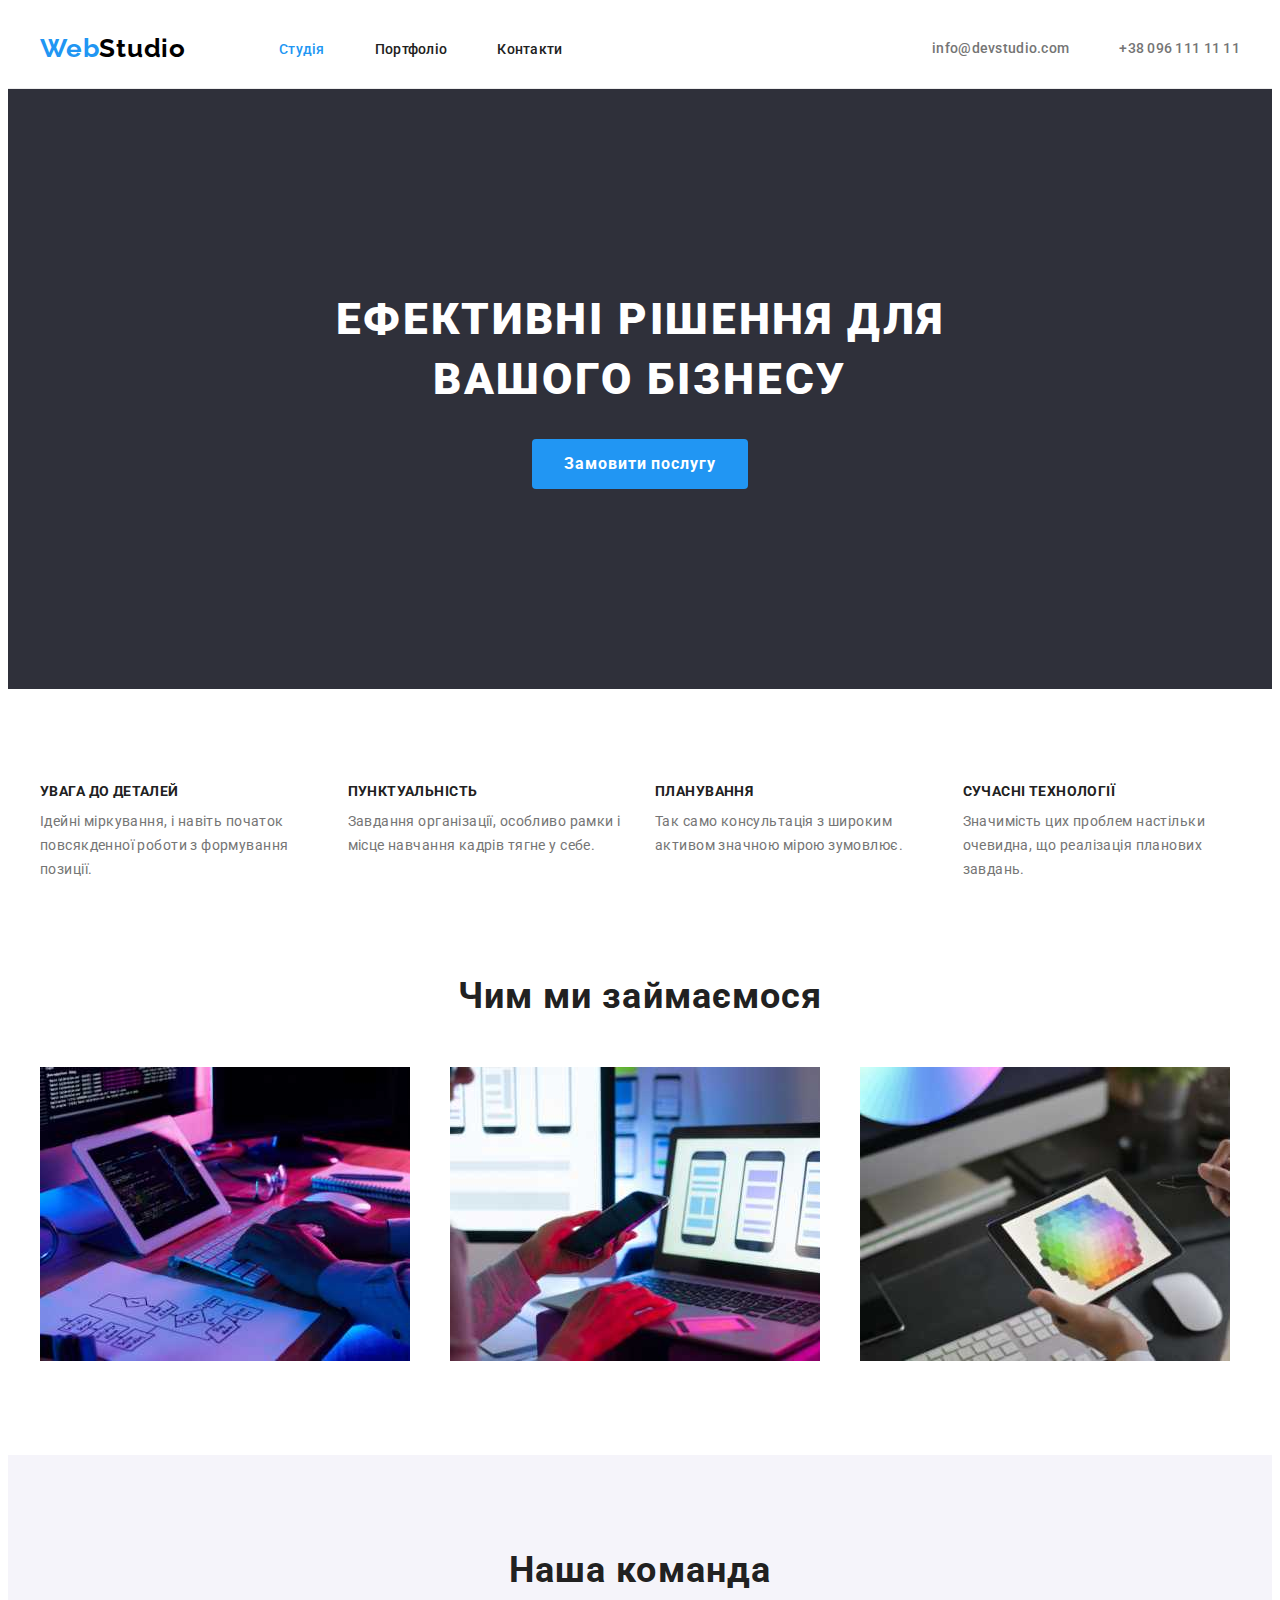
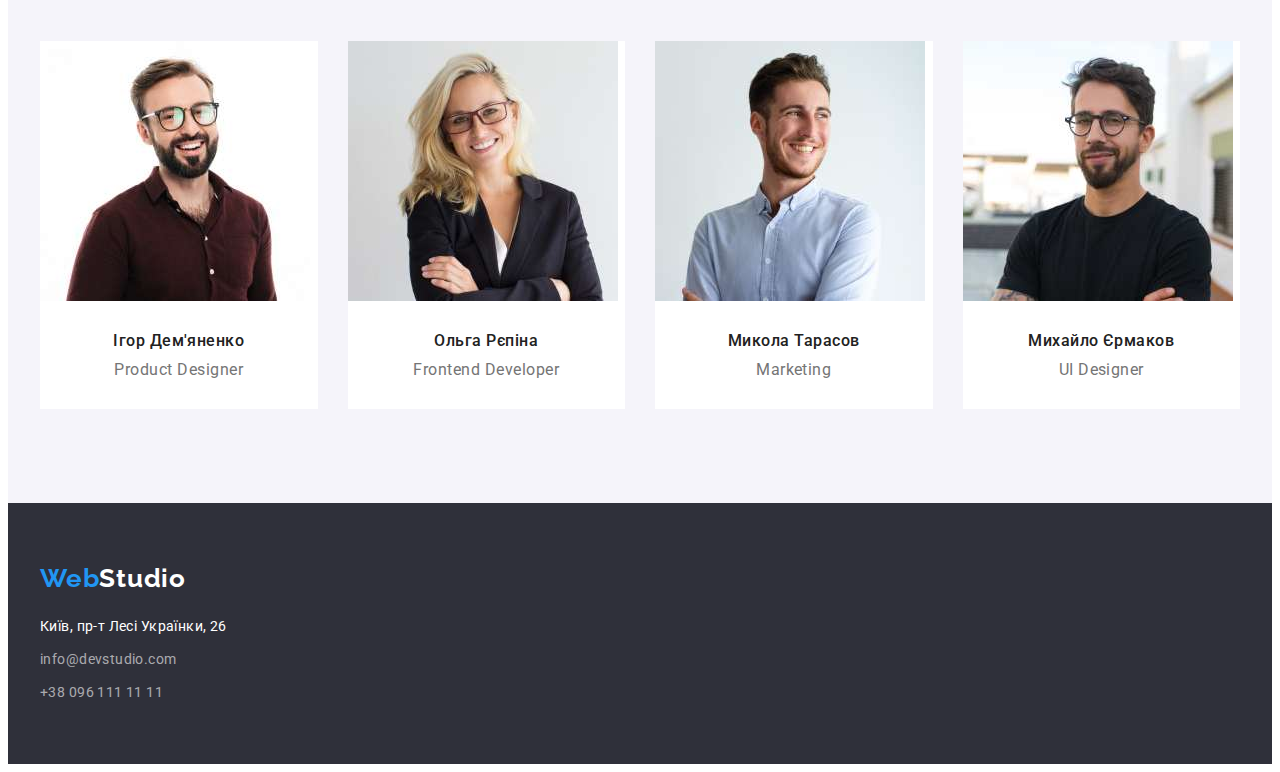
==== index.html @ e2d37252 "First preparations" ====
<!DOCTYPE html>
<html lang="uk">
  <head>
    <meta charset="UTF-8" />
    <meta http-equiv="X-UA-Compatible" content="IE=edge" />
    <meta name="viewport" content="width=device-width, initial-scale=1.0" />
    <title>Студія</title>
    <link rel="preconnect" href="https://fonts.googleapis.com" />
    <link rel="preconnect" href="https://fonts.gstatic.com" crossorigin />
    <link
      href="https://fonts.googleapis.com/css2?family=Raleway:wght@700&family=Roboto:wght@400;500;700;900&display=swap"
      rel="stylesheet"
    />
    <link
      rel="stylesheet"
      href="https://cdnjs.cloudflare.com/ajax/libs/modern-normalize/1.1.0/modern-normalize.min.css"
      integrity="sha512-wpPYUAdjBVSE4KJnH1VR1HeZfpl1ub8YT/NKx4PuQ5NmX2tKuGu6U/JRp5y+Y8XG2tV+wKQpNHVUX03MfMFn9Q=="
      crossorigin="anonymous"
      referrerpolicy="no-referrer"
    />
    <link rel="stylesheet" href="./css/styles.css" />
  </head>
  <body>
    <!--Шапка сторінки-->
    <header>
      <div class="header-container container">
        <nav class="nav-section">
          <a class="logo" href="./index.html"
            ><span class="logo-blue">Web</span
            ><span class="logo-black">Studio</span></a
          >
          <ul class="nav-list list">
            <li>
              <a class="nav-item link current" href="./index.html">Студія</a>
            </li>
            <li>
              <a class="nav-item link" href="./portfolio.html">Портфоліо</a>
            </li>
            <li><a class="nav-item link" href="">Контакти</a></li>
          </ul>
        </nav>
        <ul class="contact-list list">
          <li>
            <a class="contact-link link" href="mailto:info@devstudio.com"
              >info@devstudio.com</a
            >
          </li>
          <li>
            <a class="contact-link link" href="tel:+380961111111"
              >+38 096 111 11 11</a
            >
          </li>
        </ul>
      </div>
    </header>
    <!--Основний контент-->
    <main>
      <section class="hero">
        <div class="container">
          <h1 class="hero-title">Ефективні рішення для вашого бізнесу</h1>
          <button class="hero-btn btn" type="button">Замовити послугу</button>
        </div>
      </section>
      <section class="section">
        <div class="container">
          <h2 class="visually-hidden">Наші переваги</h2>
          <ul class="benefits-list list">
            <li class="benefits-item">
              <h3 class="benefits-header">Увага до деталей</h3>
              <p class="benefits-text">
                Ідейні міркування, і навіть початок повсякденної роботи з
                формування позиції.
              </p>
            </li>
            <li class="benefits-item">
              <h3 class="benefits-header">Пунктуальність</h3>
              <p class="benefits-text">
                Завдання організації, особливо рамки і місце навчання кадрів
                тягне у себе.
              </p>
            </li>
            <li class="benefits-item">
              <h3 class="benefits-header">Планування</h3>
              <p class="benefits-text">
                Так само консультація з широким активом значною мірою зумовлює.
              </p>
            </li>
            <li class="benefits-item">
              <h3 class="benefits-header">Сучасні технології</h3>
              <p class="benefits-text">
                Значимість цих проблем настільки очевидна, що реалізація
                планових завдань.
              </p>
            </li>
          </ul>
        </div>
      </section>
      <section class="what-section">
        <div class="container">
          <h2 class="what-header">Чим ми займаємося</h2>
          <ul class="what-list list">
            <li class="what-card">
              <img
                src="./images/box1.jpg"
                alt="друк на клавіатурі"
                width="370"
              />
            </li>
            <li class="what-card">
              <img
                src="./images/box2.jpg"
                alt="рука із смартфоном"
                width="370"
              />
            </li>
            <li class="what-card">
              <img
                src="./images/box3.jpg"
                alt="графічний планшет з кольоровою гамою"
                width="370"
              />
            </li>
          </ul>
        </div>
      </section>
      <section class="section section-team">
        <div class="container">
          <h2 class="team-header">Наша команда</h2>
          <ul class="team-list list">
            <li class="team-card">
              <img
                src="./images/productdesigner.jpg"
                alt="Ігор Дем'яненко продуктовий дизайнер"
                width="270"
              />
              <div class="team-wrapper">
                <h3 class="name-header">Ігор Дем'яненко</h3>
                <p class="team-position">Product Designer</p>
              </div>
            </li>
            <li class="team-card">
              <img
                src="./images/frontenddev.jpg"
                alt="Ольга Рєпіна фронтенд розробник"
                width="270"
              />
              <div class="team-wrapper">
                <h3 class="name-header">Ольга Рєпіна</h3>
                <p class="team-position">Frontend Developer</p>
              </div>
            </li>
            <li class="team-card">
              <img
                src="./images/marketing.jpg"
                alt="Микола Тарасов маркетолог"
                width="270"
              />
              <div class="team-wrapper">
                <h3 class="name-header">Микола Тарасов</h3>
                <p class="team-position">Marketing</p>
              </div>
            </li>
            <li class="team-card">
              <img
                src="./images/uidesigner.jpg"
                alt="Михайло Єрмаков дизайнер інтерфейсу"
                width="270"
              />
              <div class="team-wrapper">
                <h3 class="name-header">Михайло Єрмаков</h3>
                <p class="team-position">UI Designer</p>
              </div>
            </li>
          </ul>
        </div>
      </section>
    </main>
    <!--Підвал сторінки-->
    <footer>
      <div class="container">
        <a class="logo" href="./index.html"
          ><span class="logo-blue">Web</span
          ><span class="logo-white">Studio</span></a
        >
        <address>
          <ul class="list">
            <li class="contact-item">
              <a
                class="address-item link"
                href="https://goo.gl/maps/xYVmCQSycFGv2e8E6"
                target="_blank"
                rel="noopener noreferrer"
                >Київ, пр-т Лесі Українки, 26</a
              >
            </li>
            <li class="contact-item">
              <a class="low-contact link" href="mailto:info@devstudio.com"
                >info@devstudio.com</a
              >
            </li>
            <li class="contact-item">
              <a class="low-contact link" href="tel:+380961111111"
                >+38 096 111 11 11</a
              >
            </li>
          </ul>
        </address>
      </div>
    </footer>
  </body>
</html>
---- css/styles.css ----
:root {
  --primary-font: "Roboto", sans-serif;
  --secondary-font: "Raleway", sans-serif;
  --accent-color: #2196f3;
  --prevailing-color: #757575;
  --header-color: #212121;
  --secondary-color: #ffffff;
  --background-color: #2f303a;
  --team-background-color: #f5f4fa;
  --main-background-color: #ffffff;
}

/* GLOBAL RESET STYLES */
h1,h2,h3,h4,h5,h6,p,ul {
  margin: 0;
  padding: 0;
}

img {
  display: block;
  max-width: 100%;
  max-height: auto;
}

/* GENERAL STYLES */
body {
  font-family: var(--primary-font);
  color: var(--prevailing-color);
  background-color: var(--main-background-color);
}

.container {
  width: 1200px;
  margin: 0 auto;
  padding: 0 15px;
  /* outline: 2px solid red; */
}

.list {
  list-style-type: none;
}

.link {
  text-decoration: none;
}

.link:hover,
.link:focus {
  color: var(--accent-color);
}

.section {
padding: 94px 0 94px 0;
}

.btn {
  font-family: inherit;
  cursor: pointer;
}

/* HEADER SECTION */
header {
  border-bottom-width: 1px;
  border-bottom-style: solid;
  border-bottom-color: #ececec;
}

.header-container {
  display: flex;
    align-items: center;
}

.nav-section {
display: flex;
align-items: center;
}

.logo {
  font-family: var(--secondary-font);
  text-decoration: none;
  font-weight: 700;
  font-size: 26px;
  line-height: calc(31 / 26);
  letter-spacing: 0.03em;
}

.logo-blue {
  color: #2196f3;
}

.logo-black {
  color: #000000;
}

.nav-list {
  display: flex;
  align-items: center;
  margin-left: 93px;
 gap: 50px;
}

.nav-item {
  font-weight: 500;
  font-size: 14px;
  line-height: calc(16 / 14);
  letter-spacing: 0.02em;
  color: var(--header-color);
  padding: 32px 0;
}

.current {
    color:#2196f3;
}

.contact-list {
  display: flex;
    margin-left: auto;
    gap: 50px;
}

.contact-link {
  display: block;
  font-weight: 500;
  font-size: 14px;
  line-height: calc(16 / 14);
  letter-spacing: 0.02em;
  color: var(--prevailing-color);
  list-style-type: none;
  padding-top: 32px;
    padding-bottom: 32px;
}

/* HERO SECTION */
.hero {
  text-align: center;
  background: var(--background-color);
  padding-top: 200px;
  padding-bottom: 200px;
}

.hero-title {
  font-weight: 900;
  font-size: 44px;
  line-height: calc(60 / 44);
  text-align: center;
  letter-spacing: 0.06em;
  text-transform: uppercase;
  color: var(--secondary-color);
  width: 696px;
  margin-bottom: 30px;
  margin-left: auto;
  margin-right: auto;
}

.hero-btn {
  font-weight: 700;
  font-size: 16px;
  line-height: calc(30 / 16);
  align-items: center;
  text-align: center;
  letter-spacing: 0.06em;
  color: var(--secondary-color);
  background-color: #2196f3;
  border-radius: 4px;
  border: none;
  margin: auto;
  padding: 10px 32px;

}

.hero-btn:hover,
.hero-btn:focus {
  background-color: #188CE8;
}

/* BENEFITS SECTION */
.visually-hidden {
  position: absolute;
  width: 1px;
  height: 1px;
  margin: -1px;
  border: 0;
  padding: 0;
  white-space: nowrap;
  clip-path: inset(100%);
  clip: rect(0 0 0 0);
  overflow: hidden;
}

.benefits-list {
  display: flex;
  gap: 30px;
}

.benefits-item {
flex-basis: calc((100% - 30px) / 4);
}

.benefits-header {
  font-weight: 700;
  font-size: 14px;
  line-height: calc(16 / 14);
  letter-spacing: 0.03em;
  text-transform: uppercase;
  color: var(--header-color);
  margin-bottom: 10px;
}

.benefits-text {
  font-size: 14px;
  line-height: calc(24 / 14);
  letter-spacing: 0.03em;
  color: var(--prevailing-color);
}

/* WHAT SECTION */
.what-section {
  padding-bottom: 94px;
}

.what-header {
  font-weight: 700;
  font-size: 36px;
  line-height: calc(42 / 36);
  text-align: center;
  letter-spacing: 0.03em;
  color: var(--header-color);
  margin-bottom: 50px;
}

.what-list {
  display: flex;
  gap: 30px;
}

.what-card {
  flex-basis: calc((100% - 30px *2) / 3);
}

/* TEAM SECTION */
.section-team {
  background: var(--team-background-color);
}

.team-header {
  font-weight: 700;
  font-size: 36px;
  line-height: calc(42 / 36);
  text-align: center;
  letter-spacing: 0.03em;
  color: var(--header-color);
  margin-bottom: 50px;
}

.team-list {
  display: flex;
  gap: 30px;
}

.team-card {
  background-color:var(--main-background-color);
  flex-basis: calc((100% - 30px *3) / 4);
}

.team-wrapper {
  padding: 30px 0 30px 0;
  text-align: center;
}

.name-header {
  font-weight: 500;
  font-size: 16px;
  line-height: calc(19 / 16);
  letter-spacing: 0.03em;
  color: var(--header-color);
  margin-bottom: 10px;
}

.team-position {
  font-size: 16px;
  line-height: calc(19 / 16);
  letter-spacing: 0.03em;
  color: var(--prevailing-color);
}

/* FOOTER SECTION */
footer {
  padding: 60px 0 60px 0;
  background: var(--background-color);
}

.logo-white {
  color: #ffffff;
}

address {
  margin-top: 20px;
}

.contact-item:not(:last-child) {
  margin-bottom: 9px;
}

.address-item {
  font-style: normal;
  font-weight: 400;
  font-size: 14px;
  line-height: calc(24 / 14);
  letter-spacing: 0.03em;
  color: var(--secondary-color);
}

.low-contact {
  font-style: normal;
  font-weight: 400;
  font-size: 14px;
  line-height: calc(24 / 14);
  letter-spacing: 0.03em;
  color: rgba(255, 255, 255, 0.6);
}

/* PORTFOLIO PAGE */

/* BUTTONS*/

.button-list {
  display: flex;
  gap:8px;
  justify-content: center;
 margin-bottom: 50px;
}

.item-btn {
  font-weight: 500;
  font-size: 16px;
  line-height: calc(26 / 16);
  text-align: center;
  letter-spacing: 0.03em;
  color: var(--header-color);
  background-color: #F5F4FA;
    border-radius: 4px;
    border: none;
    padding: 6px 22px;
}

.item-btn:hover,
.item-btn:focus {
  color:var(--secondary-color);
  background-color: var(--accent-color);
}

/* PORTFOLIO LIST */

.portfolio-list {
  display: flex;
  gap: 30px;
  flex-wrap: wrap;
}

.portfolio-list > .card-item {
  flex-basis:calc((100% - 30px *2) / 3);
}

.portfolio-wrapper {
  padding: 20px 24px;
  border: 1px solid #EEEEEE;
  border-top: none;
}

.portfolio-header {
  font-weight: 700;
  font-size: 18px;
  line-height: calc(36 / 18);
  letter-spacing: 0.06em;
  color: var(--header-color);
}

.portfolio-item {
  font-size: 16px;
  line-height: calc(30 / 16);
  letter-spacing: 0.03em;
  color: var(--prevailing-color);
  margin-top: 4px;
}
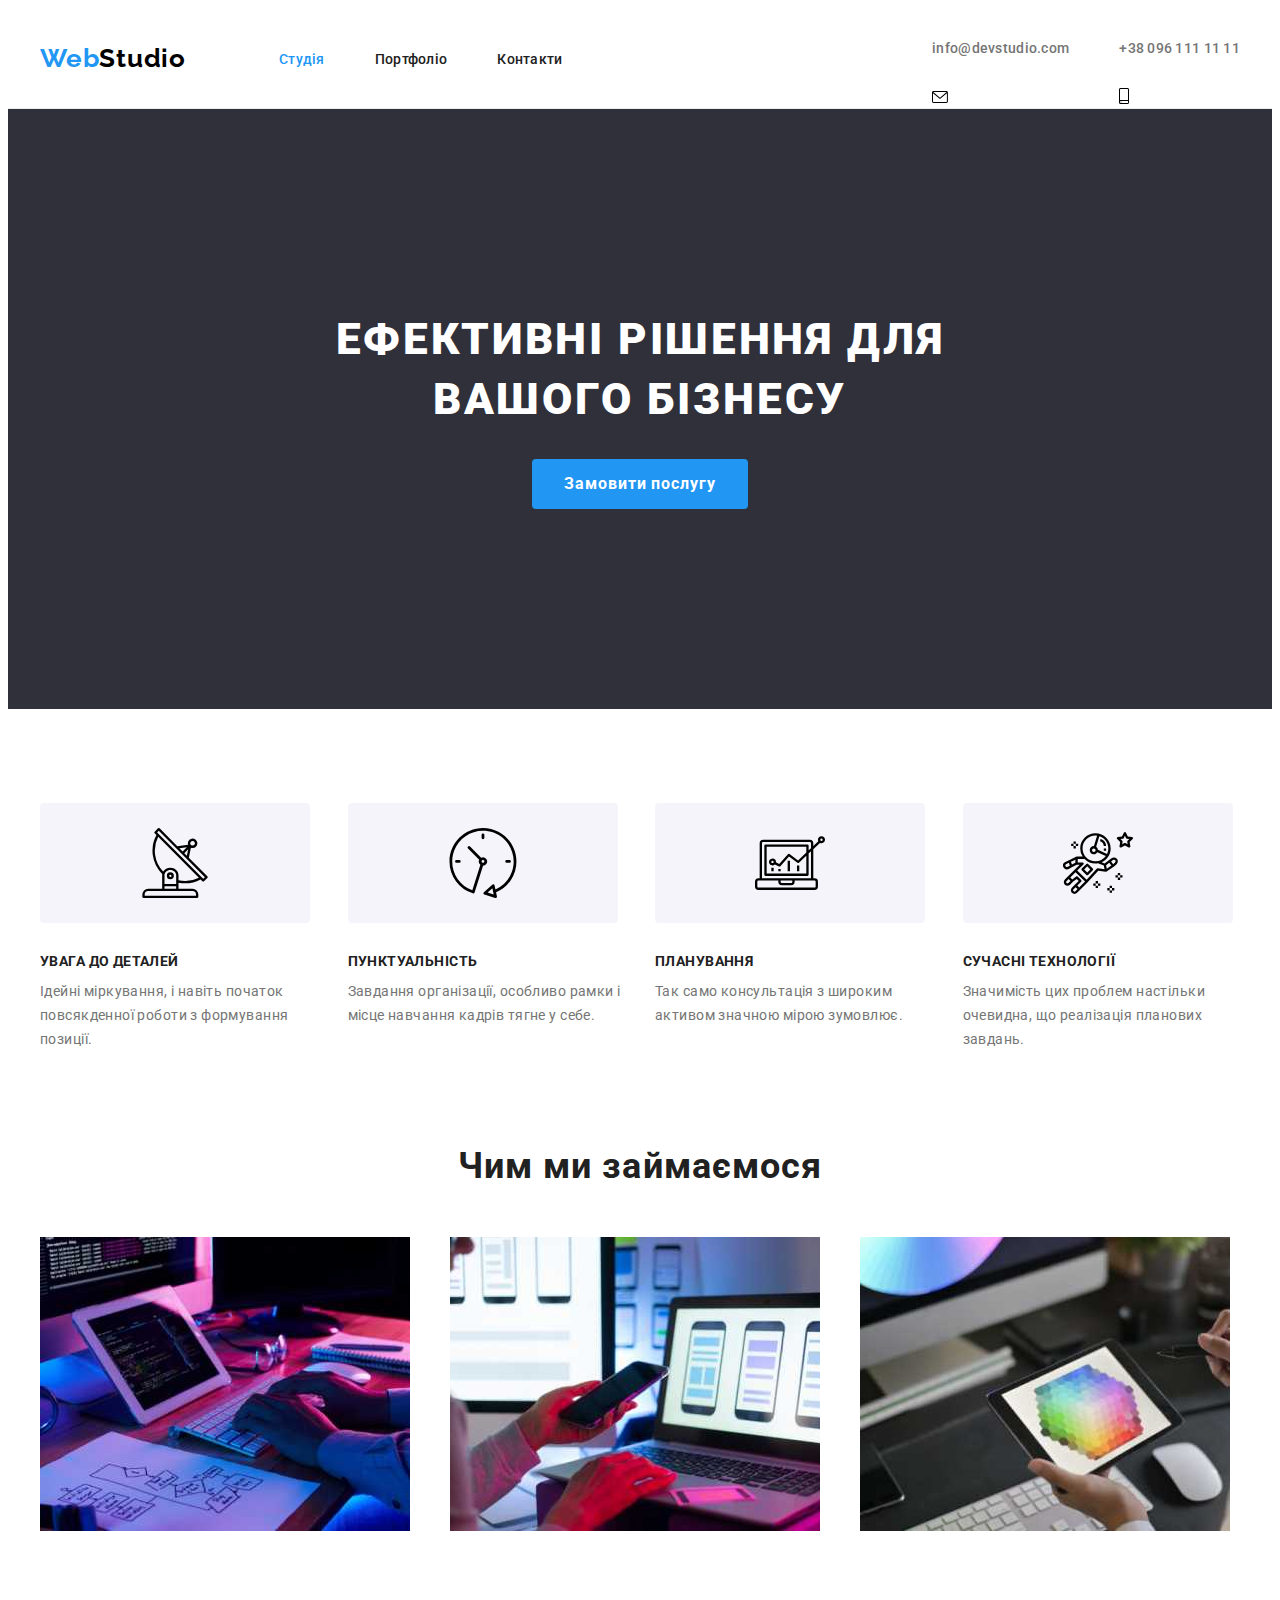
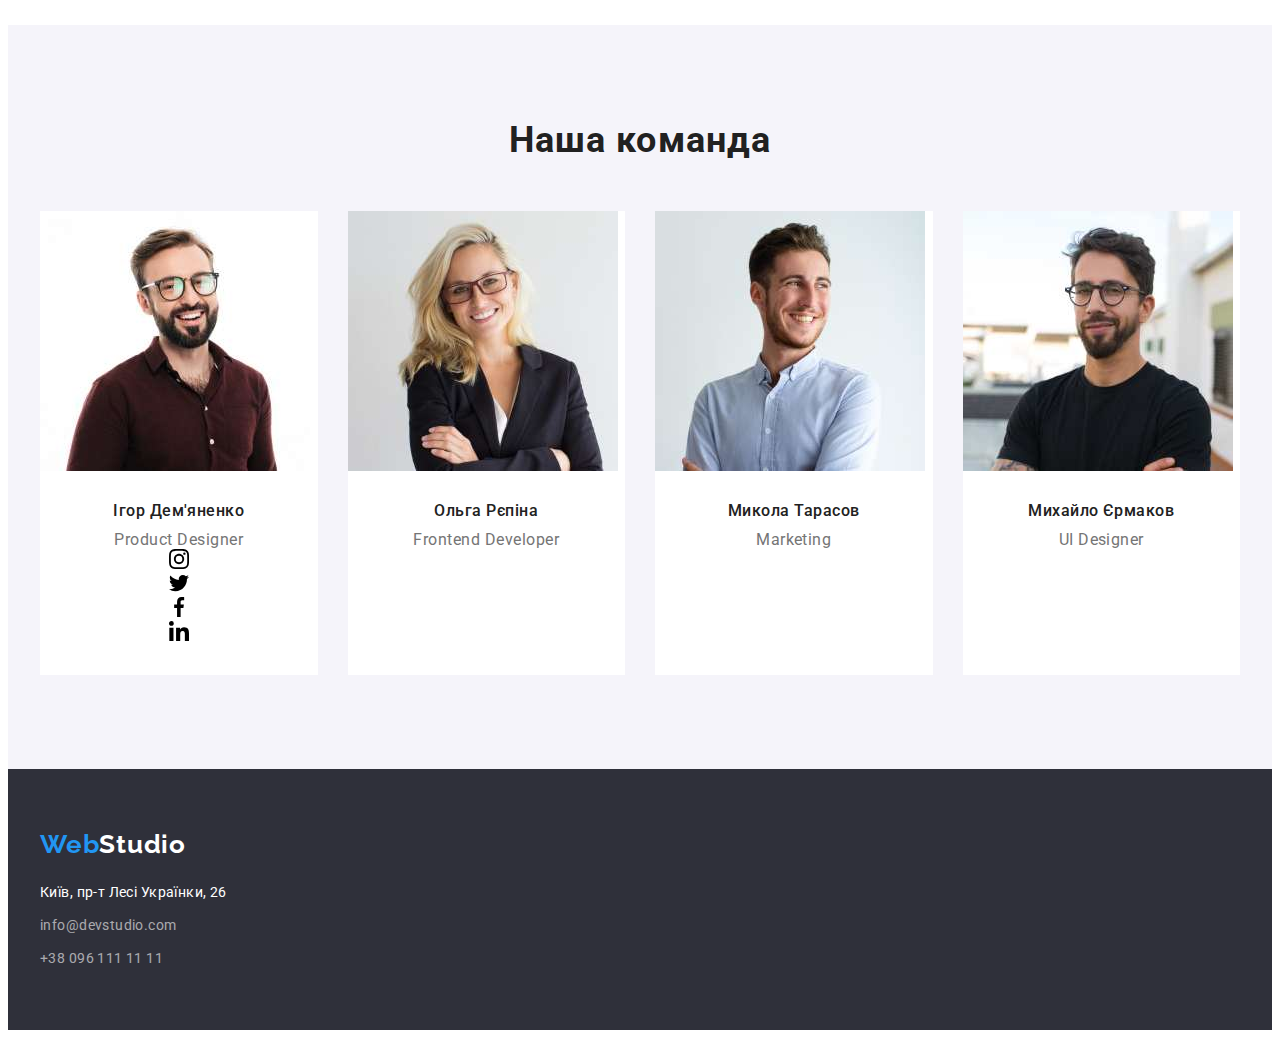
==== commit a28c92fd: "Continue adding SVG-icons" ====
--- a/index.html
+++ b/index.html
@@ -44,11 +44,17 @@
             <a class="contact-link link" href="mailto:info@devstudio.com"
               >info@devstudio.com</a
             >
+            <svg class="icon-envelope" width="16" height="12">
+              <use href="./images/icons.svg#envelope"></use>
+            </svg>
           </li>
           <li>
             <a class="contact-link link" href="tel:+380961111111"
               >+38 096 111 11 11</a
             >
+          <svg class="icon-smartphone" width="10" height="16">
+            <use href="./images/icons.svg#smartphone"></use>
+          </svg>
           </li>
         </ul>
       </div>
@@ -66,6 +72,11 @@
           <h2 class="visually-hidden">Наші переваги</h2>
           <ul class="benefits-list list">
             <li class="benefits-item">
+              <div class="benefits-background">
+                <svg class="icons-benefits" width="70" height="70">
+                  <use href="./images/icons.svg#antenna"></use>
+                </svg>
+              </div>
               <h3 class="benefits-header">Увага до деталей</h3>
               <p class="benefits-text">
                 Ідейні міркування, і навіть початок повсякденної роботи з
@@ -73,6 +84,11 @@
               </p>
             </li>
             <li class="benefits-item">
+              <div class="benefits-background">
+                <svg class="icons-benefits" width="70" height="70">
+                  <use href="./images/icons.svg#clock"></use>
+                </svg>
+              </div>
               <h3 class="benefits-header">Пунктуальність</h3>
               <p class="benefits-text">
                 Завдання організації, особливо рамки і місце навчання кадрів
@@ -80,12 +96,22 @@
               </p>
             </li>
             <li class="benefits-item">
+              <div class="benefits-background">
+                <svg class="icons-benefits" width="70" height="70">
+                  <use href="./images/icons.svg#diagram"></use>
+                </svg>
+              </div>
               <h3 class="benefits-header">Планування</h3>
               <p class="benefits-text">
                 Так само консультація з широким активом значною мірою зумовлює.
               </p>
             </li>
             <li class="benefits-item">
+              <div class="benefits-background">
+                <svg class="icons-benefits" width="70" height="70">
+                  <use href="./images/icons.svg#astronaut"></use>
+                </svg>
+              </div>
               <h3 class="benefits-header">Сучасні технології</h3>
               <p class="benefits-text">
                 Значимість цих проблем настільки очевидна, що реалізація
@@ -136,6 +162,28 @@
               <div class="team-wrapper">
                 <h3 class="name-header">Ігор Дем'яненко</h3>
                 <p class="team-position">Product Designer</p>
+              <ul class="list">
+                <li>
+                  <svg class="icons-social" width="20" height="20">
+                    <use href="./images/icons.svg#instagram"></use>
+                  </svg>
+                </li>
+                <li>
+                  <svg class="icons-social" width="20" height="20">
+                    <use href="./images/icons.svg#twitter"></use>
+                  </svg>
+                </li>
+                <li>
+                  <svg class="icons-social" width="20" height="20">
+                    <use href="./images/icons.svg#facebook"></use>
+                  </svg>
+                </li>
+                <li>
+                  <svg class="icons-social" width="20" height="20">
+                    <use href="./images/icons.svg#linkedin"></use>
+                  </svg>
+                </li>
+              </ul>
               </div>
             </li>
             <li class="team-card">
--- a/css/styles.css
+++ b/css/styles.css
@@ -192,6 +192,17 @@
   gap: 30px;
 }
 
+.benefits-background {
+  display: flex;
+  align-items: center;
+  justify-content: center;
+  width: 270px;
+  height: 120px;
+  background-color: #F5F4FA;
+  border-radius: 4px;
+  margin-bottom: 30px;
+}
+
 .benefits-item {
 flex-basis: calc((100% - 30px) / 4);
 }
@@ -281,6 +292,10 @@
   line-height: calc(19 / 16);
   letter-spacing: 0.03em;
   color: var(--prevailing-color);
+}
+
+.icons-social {
+
 }
 
 /* FOOTER SECTION */
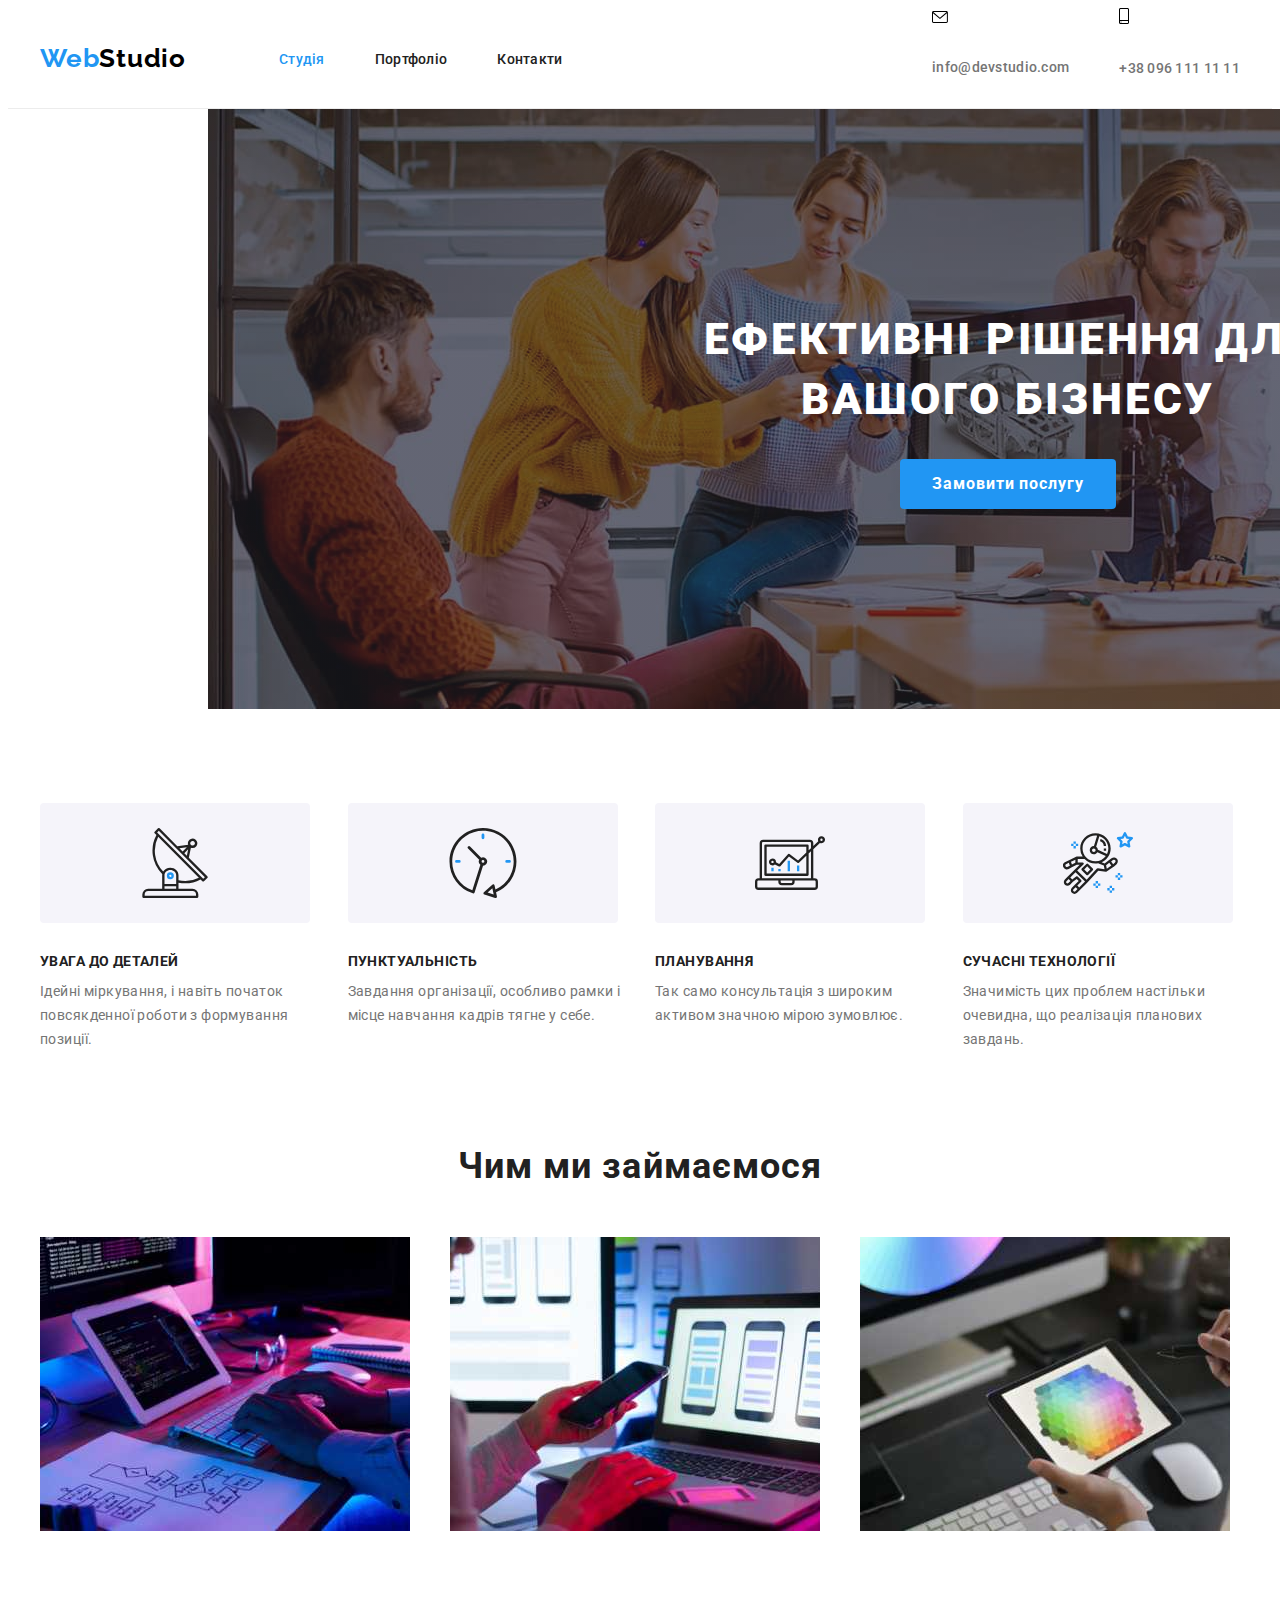
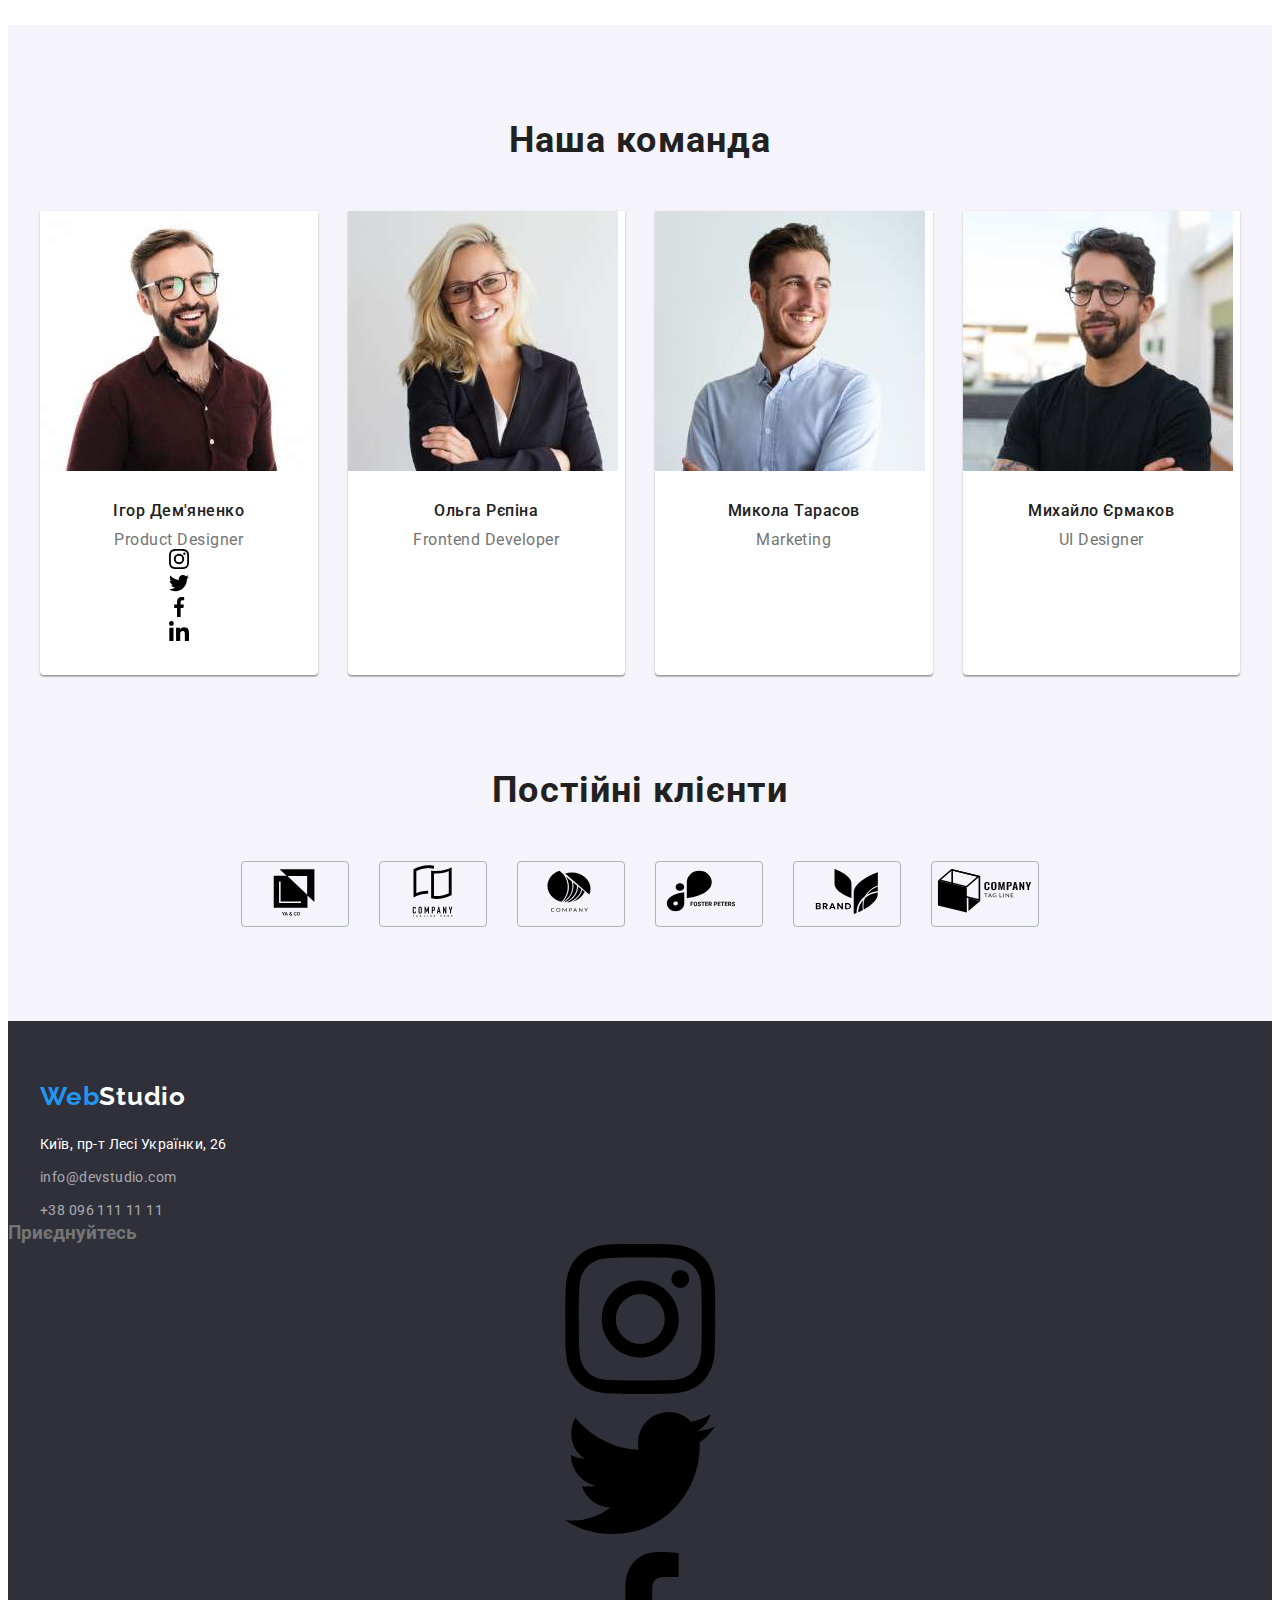
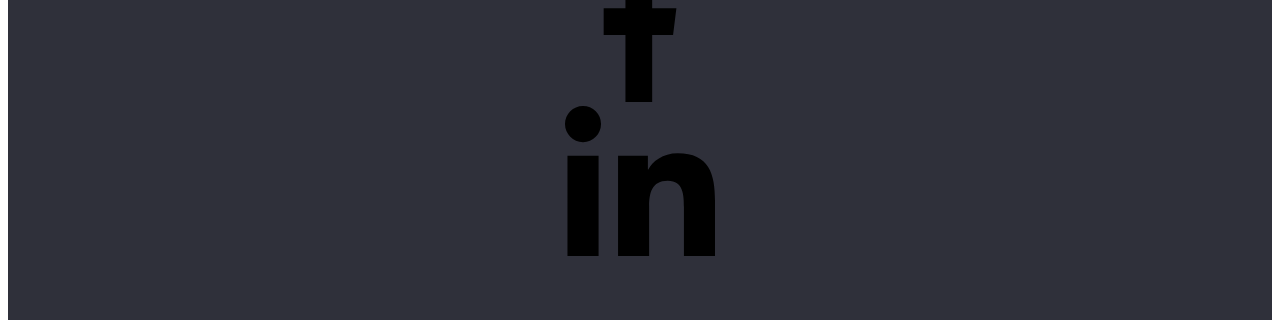
==== commit 518d7a4b: "Continued HW-4" ====
--- a/index.html
+++ b/index.html
@@ -41,20 +41,20 @@
         </nav>
         <ul class="contact-list list">
           <li>
+            <svg class="icon-mail" width="16" height="12">
+              <use href="./images/icons.svg#envelope"></use>
+            </svg>
             <a class="contact-link link" href="mailto:info@devstudio.com"
               >info@devstudio.com</a
             >
-            <svg class="icon-envelope" width="16" height="12">
-              <use href="./images/icons.svg#envelope"></use>
-            </svg>
-          </li>
-          <li>
+          </li>
+          <li>
+            <svg class="icon-phone" width="10" height="16">
+              <use href="./images/icons.svg#smartphone"></use>
+              </svg>
             <a class="contact-link link" href="tel:+380961111111"
               >+38 096 111 11 11</a
             >
-          <svg class="icon-smartphone" width="10" height="16">
-            <use href="./images/icons.svg#smartphone"></use>
-          </svg>
           </li>
         </ul>
       </div>
@@ -221,6 +221,66 @@
             </li>
           </ul>
         </div>
+        <!-- Постійні клієнти -->
+        <div class="container">
+          <h2 class="clients-header">Постійні клієнти</h2>
+          <ul class="client-list list">
+            <div class="clients-box">
+            <li class="client-items">
+              <a href="" class="">
+                <svg class="icon-clients" width="106" height="60">
+                  <use href="./images/icons.svg#Logo1"></use>
+                </svg>
+              </a>
+            </li>
+            </div>
+            <div class="clients-box">
+            <li class="client-items">
+              <a href="" class="">
+                <svg class="icon-clients" width="106" height="60">
+                  <use href="./images/icons.svg#Logo2"></use>
+                </svg>
+              </a>
+            </li>
+            </div>
+            <div class="clients-box">
+            <li class="client-items">
+              <a href="" class="">
+                <svg class="icon-clients" width="106" height="60">
+                  <use href="./images/icons.svg#Logo3"></use>
+                </svg>
+              </a>
+            </li>
+            </div>
+            <div class="clients-box">
+            <li class="client-items">
+              <a href="" class="">
+                <svg class="icon-clients" width="106" height="60">
+                  <use href="./images/icons.svg#Logo4"></use>
+                </svg>
+              </a>
+            </li>
+            </div>
+            <div class="clients-box">
+            <li class="client-items">
+              <a href="" class="">
+                <svg class="icon-clients" width="106" height="60">
+                  <use href="./images/icons.svg#Logo5"></use>
+                </svg>
+              </a>
+            </li>
+            </div>
+            <div class="clients-box">
+            <li class="client-items">
+              <a href="" class="">
+                <svg class="icon-clients" width="106" height="60">
+                  <use href="./images/icons.svg#Logo6"></use>
+                </svg>
+              </a>
+            </li>
+            </div>
+          </ul>
+        </div>
       </section>
     </main>
     <!--Підвал сторінки-->
@@ -254,6 +314,39 @@
           </ul>
         </address>
       </div>
+      <div class="social-contacts">
+        <h3 class="">Приєднуйтесь</h3>
+        <ul class="list">
+          <li>
+<a href="" class="">
+  <svg class="" width="" height="">
+    <use href="./images/icons.svg#instagram"></use>
+  </svg>
+</a>
+          </li>
+          <li>
+            <a href="" class="">
+              <svg class="" width="" height="">
+                <use href="./images/icons.svg#twitter"></use>
+              </svg>
+            </a>
+          </li>
+          <li>
+            <a href="" class="">
+              <svg class="" width="" height="">
+                <use href="./images/icons.svg#facebook"></use>
+              </svg>
+            </a>
+          </li>
+          <li>
+            <a href="" class="">
+              <svg class="" width="" height="">
+                <use href="./images/icons.svg#linkedin"></use>
+              </svg>
+            </a>
+          </li>
+        </ul>
+      </div>
     </footer>
   </body>
 </html>
--- a/css/styles.css
+++ b/css/styles.css
@@ -118,6 +118,12 @@
     gap: 50px;
 }
 
+/* .icon-header {
+  vertical-align: middle;
+  margin-right: 10px;
+  fill: currentColor;
+} */
+
 .contact-link {
   display: block;
   font-weight: 500;
@@ -136,6 +142,13 @@
   background: var(--background-color);
   padding-top: 200px;
   padding-bottom: 200px;
+  background-image: linear-gradient(to right,
+        rgba(47, 48, 58, 0.4),
+        rgba(47, 48, 58, 0.4)),
+      url(../images/hero-image.jpg);
+      width: 1600px;
+margin-left: 200px;
+margin-right: 200px;
 }
 
 .hero-title {
@@ -271,6 +284,8 @@
 .team-card {
   background-color:var(--main-background-color);
   flex-basis: calc((100% - 30px *3) / 4);
+  box-shadow: 0px 1px 3px rgba(0, 0, 0, 0.12), 0px 1px 1px rgba(0, 0, 0, 0.14), 0px 2px 1px rgba(0, 0, 0, 0.2);
+  border-radius: 0px 0px 4px 4px;
 }
 
 .team-wrapper {
@@ -295,7 +310,39 @@
 }
 
 .icons-social {
-
+/* display: flex;
+margin-top: 16px;
+align-items: center;
+justify-content: center;
+gap: 10px;
+margin-left: auto;
+margin-right: auto; */
+}
+
+/* OUR CLIENTS */
+.clients-header {
+  font-weight: 700;
+    font-size: 36px;
+    line-height: calc(42 / 36);
+    text-align: center;
+    letter-spacing: 0.03em;
+    color: var(--header-color);
+  padding-top: 94px;
+  margin-bottom: 50px;
+}
+
+.clients-box {
+border: 1px solid #AFB1B8;
+border-radius: 4px;
+}
+
+.client-list {
+  display: flex;
+  justify-content: center;
+  gap: 30px;
+}
+
+.client-items {
 }
 
 /* FOOTER SECTION */
@@ -334,6 +381,12 @@
   color: rgba(255, 255, 255, 0.6);
 }
 
+/* .social-contacts {
+  display: flex;
+  justify-content: center;
+
+} */
+
 /* PORTFOLIO PAGE */
 
 /* BUTTONS*/
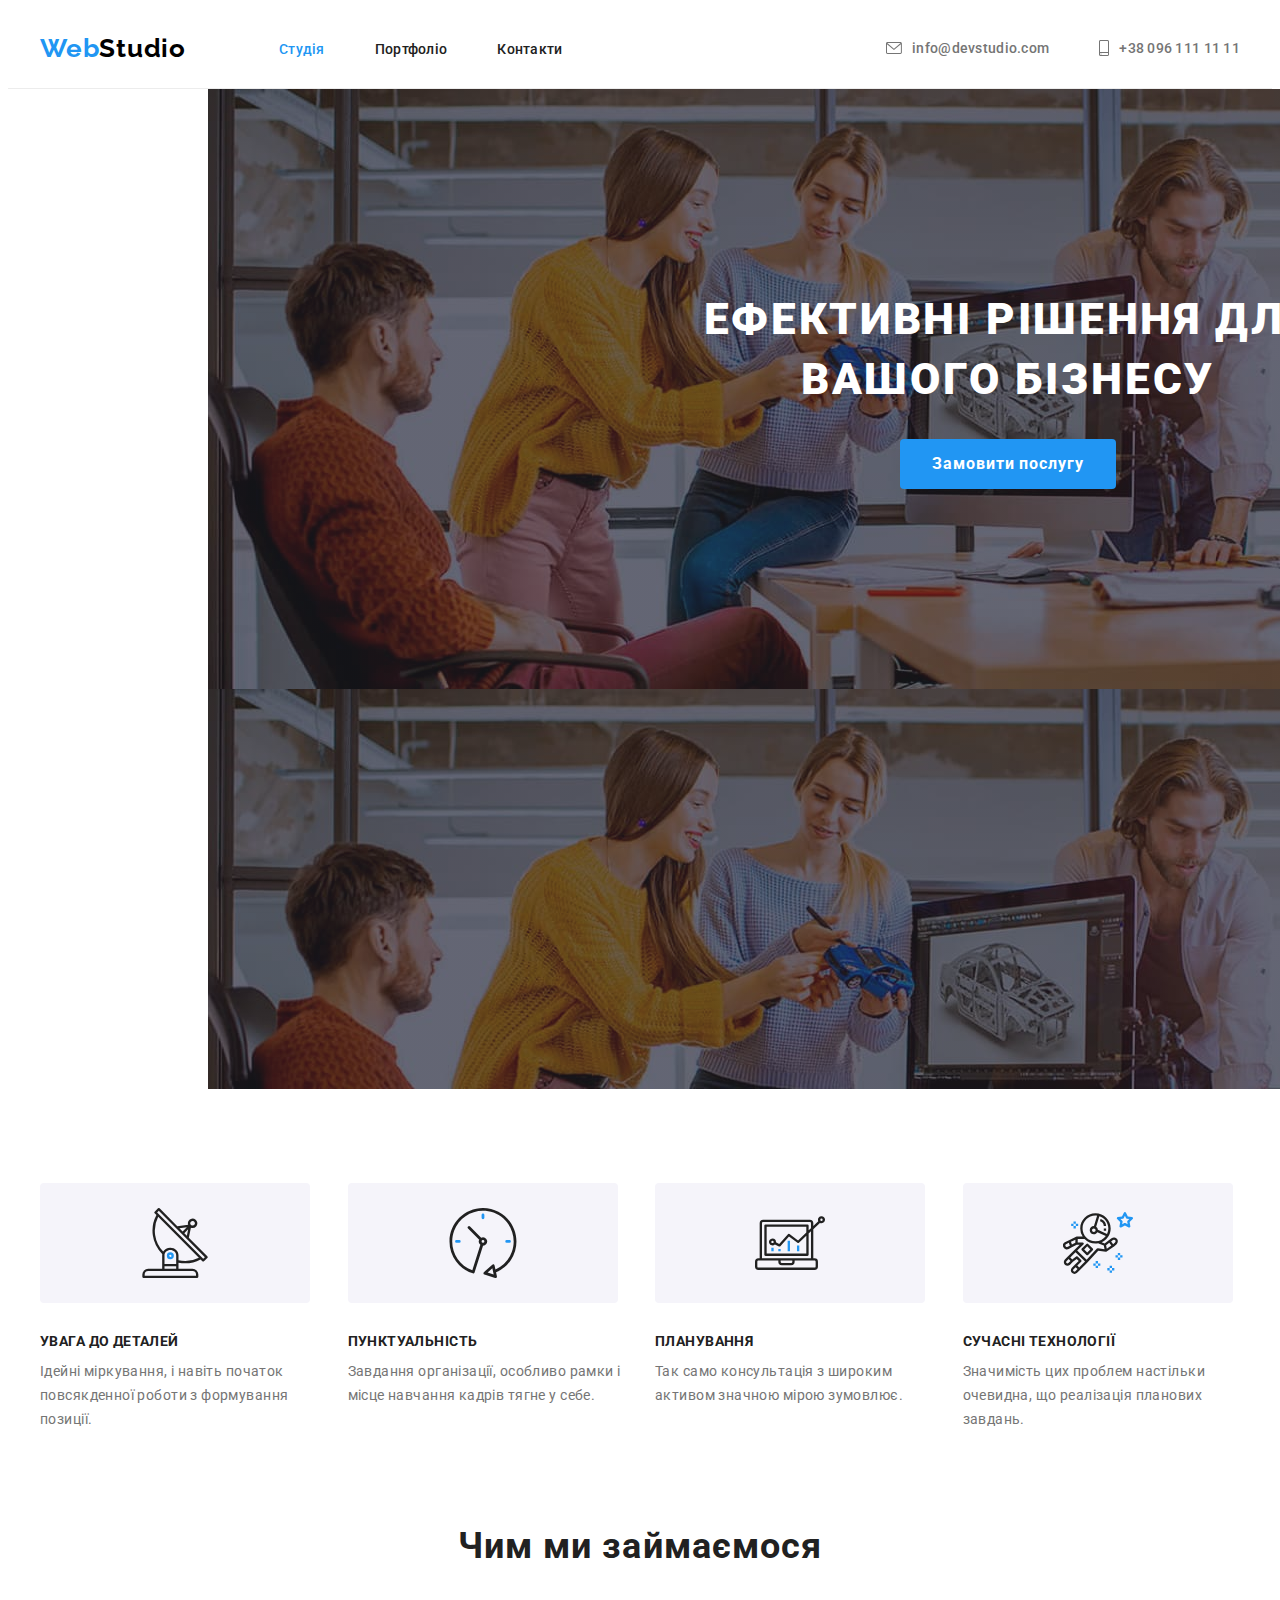
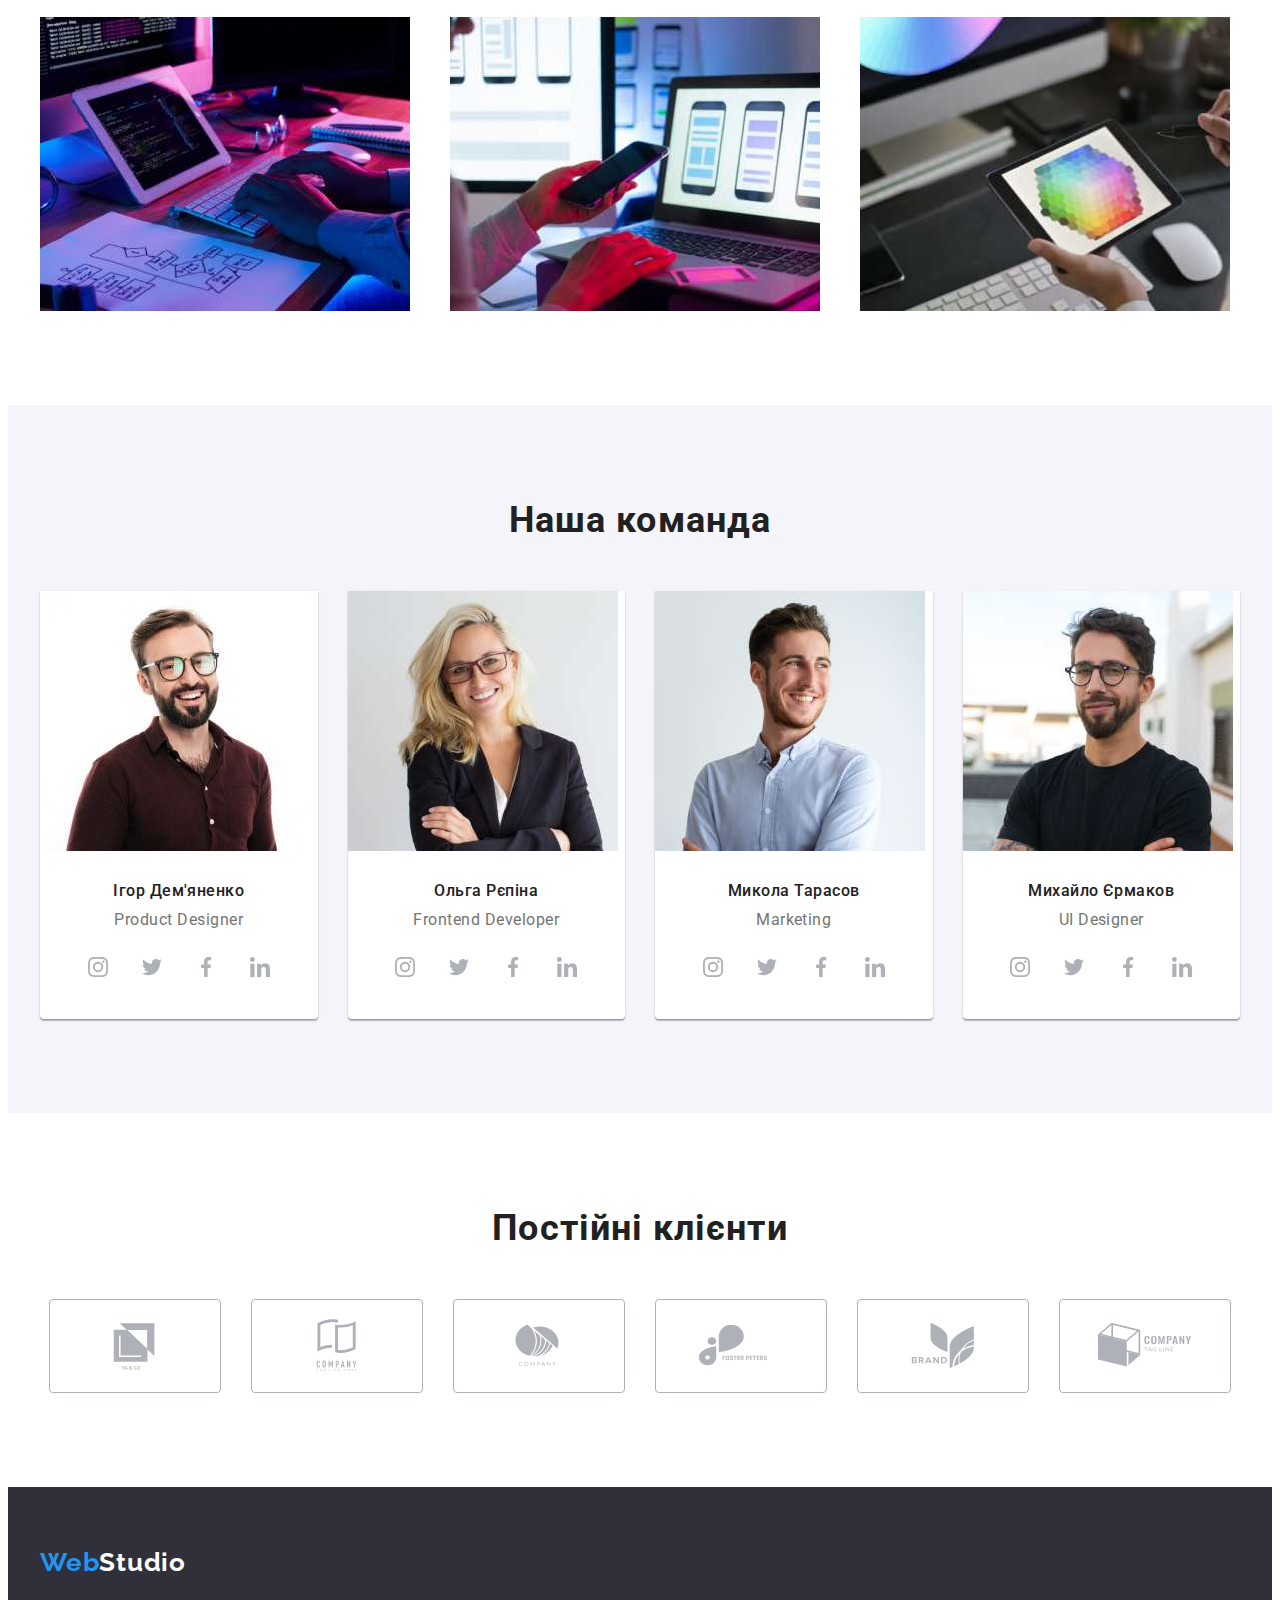
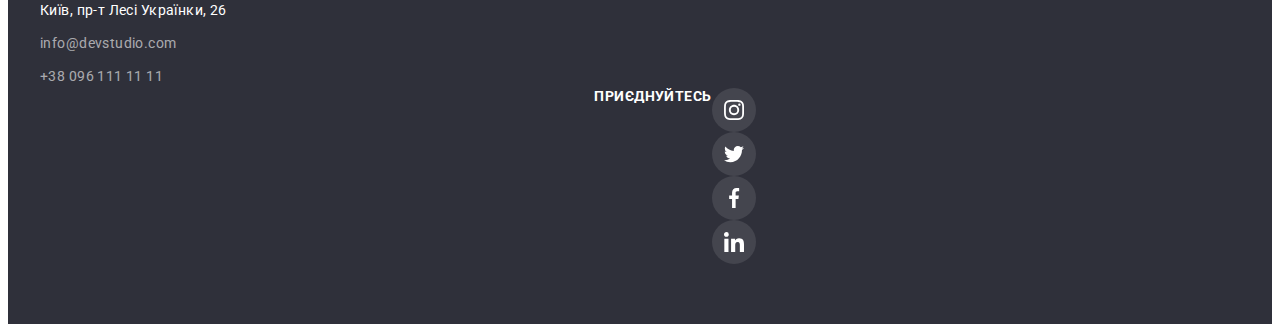
==== commit 4dd26793: "Continued HW4" ====
--- a/index.html
+++ b/index.html
@@ -41,19 +41,21 @@
         </nav>
         <ul class="contact-list list">
           <li>
-            <svg class="icon-mail" width="16" height="12">
-              <use href="./images/icons.svg#envelope"></use>
-            </svg>
             <a class="contact-link link" href="mailto:info@devstudio.com"
-              >info@devstudio.com</a
+              >
+              <svg class="icon-header" width="16" height="12">
+                <use href="./images/icons.svg#envelope"></use>
+              </svg>
+              info@devstudio.com</a
             >
           </li>
           <li>
-            <svg class="icon-phone" width="10" height="16">
-              <use href="./images/icons.svg#smartphone"></use>
+            <a class="contact-link link" href="tel:+380961111111"
+              >
+              <svg class="icon-header" width="10" height="16">
+                <use href="./images/icons.svg#smartphone"></use>
               </svg>
-            <a class="contact-link link" href="tel:+380961111111"
-              >+38 096 111 11 11</a
+              +38 096 111 11 11</a
             >
           </li>
         </ul>
@@ -67,6 +69,7 @@
           <button class="hero-btn btn" type="button">Замовити послугу</button>
         </div>
       </section>
+      <!-- Переваги -->
       <section class="section">
         <div class="container">
           <h2 class="visually-hidden">Наші переваги</h2>
@@ -121,6 +124,7 @@
           </ul>
         </div>
       </section>
+      <!-- Чим займаємось -->
       <section class="what-section">
         <div class="container">
           <h2 class="what-header">Чим ми займаємося</h2>
@@ -149,6 +153,7 @@
           </ul>
         </div>
       </section>
+      <!-- Команда -->
       <section class="section section-team">
         <div class="container">
           <h2 class="team-header">Наша команда</h2>
@@ -162,26 +167,34 @@
               <div class="team-wrapper">
                 <h3 class="name-header">Ігор Дем'яненко</h3>
                 <p class="team-position">Product Designer</p>
-              <ul class="list">
-                <li>
-                  <svg class="icons-social" width="20" height="20">
-                    <use href="./images/icons.svg#instagram"></use>
-                  </svg>
+              <ul class="social-list list">
+                <li class="social-item">
+                  <a class="social-link link" href="">
+                    <svg width="20" height="20">
+                      <use href="./images/icons.svg#instagram"></use>
+                    </svg>
+                  </a>
                 </li>
-                <li>
-                  <svg class="icons-social" width="20" height="20">
-                    <use href="./images/icons.svg#twitter"></use>
-                  </svg>
+                <li class="social-item">
+                  <a class="social-link link" href="">
+                    <svg width="20" height="20">
+                      <use href="./images/icons.svg#twitter"></use>
+                    </svg>
+                  </a>
                 </li>
-                <li>
-                  <svg class="icons-social" width="20" height="20">
-                    <use href="./images/icons.svg#facebook"></use>
-                  </svg>
+                <li class="social-item">
+                  <a class="social-link link" href="">
+                    <svg width="20" height="20">
+                      <use href="./images/icons.svg#facebook"></use>
+                    </svg>
+                  </a>
                 </li>
-                <li>
-                  <svg class="icons-social" width="20" height="20">
-                    <use href="./images/icons.svg#linkedin"></use>
-                  </svg>
+                <li class="social-item">
+                  <a class="social-link link" href="">
+                    <svg width="20" height="20">
+                      <use href="./images/icons.svg#linkedin"></use>
+                    </svg>
+                  </a>
                 </li>
               </ul>
               </div>
@@ -195,6 +208,36 @@
               <div class="team-wrapper">
                 <h3 class="name-header">Ольга Рєпіна</h3>
                 <p class="team-position">Frontend Developer</p>
+                <ul class="social-list list">
+                  <li class="social-item">
+                    <a class="social-link link" href="">
+                      <svg width="20" height="20">
+                        <use href="./images/icons.svg#instagram"></use>
+                      </svg>
+                    </a>
+                  </li>
+                  <li class="social-item">
+                    <a class="social-link link" href="">
+                      <svg width="20" height="20">
+                        <use href="./images/icons.svg#twitter"></use>
+                      </svg>
+                    </a>
+                  </li>
+                  <li class="social-item">
+                    <a class="social-link link" href="">
+                      <svg width="20" height="20">
+                        <use href="./images/icons.svg#facebook"></use>
+                      </svg>
+                    </a>
+                  </li>
+                  <li class="social-item">
+                    <a class="social-link link" href="">
+                      <svg width="20" height="20">
+                        <use href="./images/icons.svg#linkedin"></use>
+                      </svg>
+                    </a>
+                  </li>
+                </ul>
               </div>
             </li>
             <li class="team-card">
@@ -206,6 +249,36 @@
               <div class="team-wrapper">
                 <h3 class="name-header">Микола Тарасов</h3>
                 <p class="team-position">Marketing</p>
+                <ul class="social-list list">
+                  <li class="social-item">
+                    <a class="social-link link" href="">
+                      <svg width="20" height="20">
+                        <use href="./images/icons.svg#instagram"></use>
+                      </svg>
+                    </a>
+                  </li>
+                  <li class="social-item">
+                    <a class="social-link link" href="">
+                      <svg width="20" height="20">
+                        <use href="./images/icons.svg#twitter"></use>
+                      </svg>
+                    </a>
+                  </li>
+                  <li class="social-item">
+                    <a class="social-link link" href="">
+                      <svg width="20" height="20">
+                        <use href="./images/icons.svg#facebook"></use>
+                      </svg>
+                    </a>
+                  </li>
+                  <li class="social-item">
+                    <a class="social-link link" href="">
+                      <svg width="20" height="20">
+                        <use href="./images/icons.svg#linkedin"></use>
+                      </svg>
+                    </a>
+                  </li>
+                </ul>
               </div>
             </li>
             <li class="team-card">
@@ -217,62 +290,94 @@
               <div class="team-wrapper">
                 <h3 class="name-header">Михайло Єрмаков</h3>
                 <p class="team-position">UI Designer</p>
-              </div>
-            </li>
-          </ul>
-        </div>
-        <!-- Постійні клієнти -->
+                <ul class="social-list list">
+                  <li class="social-item">
+                    <a class="social-link link" href="">
+                      <svg width="20" height="20">
+                        <use href="./images/icons.svg#instagram"></use>
+                      </svg>
+                    </a>
+                  </li>
+                  <li class="social-item">
+                    <a class="social-link link" href="">
+                      <svg width="20" height="20">
+                        <use href="./images/icons.svg#twitter"></use>
+                      </svg>
+                    </a>
+                  </li>
+                  <li class="social-item">
+                    <a class="social-link link" href="">
+                      <svg width="20" height="20">
+                        <use href="./images/icons.svg#facebook"></use>
+                      </svg>
+                    </a>
+                  </li>
+                  <li class="social-item">
+                    <a class="social-link link" href="">
+                      <svg width="20" height="20">
+                        <use href="./images/icons.svg#linkedin"></use>
+                      </svg>
+                    </a>
+                  </li>
+                </ul>
+              </div>
+            </li>
+          </ul>
+        </div>
+        </section>
+        <!-- Клієнти -->
+        <section>
         <div class="container">
           <h2 class="clients-header">Постійні клієнти</h2>
           <ul class="client-list list">
-            <div class="clients-box">
-            <li class="client-items">
-              <a href="" class="">
+            <div>
+            <li class="client-items">
+              <a href="" class="clients-link">
                 <svg class="icon-clients" width="106" height="60">
                   <use href="./images/icons.svg#Logo1"></use>
                 </svg>
               </a>
             </li>
             </div>
-            <div class="clients-box">
-            <li class="client-items">
-              <a href="" class="">
+            <div>
+            <li class="client-items">
+              <a href="" class="clients-link">
                 <svg class="icon-clients" width="106" height="60">
                   <use href="./images/icons.svg#Logo2"></use>
                 </svg>
               </a>
             </li>
             </div>
-            <div class="clients-box">
-            <li class="client-items">
-              <a href="" class="">
+            <div>
+            <li class="client-items">
+              <a href="" class="clients-link">
                 <svg class="icon-clients" width="106" height="60">
                   <use href="./images/icons.svg#Logo3"></use>
                 </svg>
               </a>
             </li>
             </div>
-            <div class="clients-box">
-            <li class="client-items">
-              <a href="" class="">
+            <div>
+            <li class="client-items">
+              <a href="" class="clients-link">
                 <svg class="icon-clients" width="106" height="60">
                   <use href="./images/icons.svg#Logo4"></use>
                 </svg>
               </a>
             </li>
             </div>
-            <div class="clients-box">
-            <li class="client-items">
-              <a href="" class="">
+            <div>
+            <li class="client-items">
+              <a href="" class="clients-link">
                 <svg class="icon-clients" width="106" height="60">
                   <use href="./images/icons.svg#Logo5"></use>
                 </svg>
               </a>
             </li>
             </div>
-            <div class="clients-box">
-            <li class="client-items">
-              <a href="" class="">
+            <div>
+            <li class="client-items">
+              <a href="" class="clients-link">
                 <svg class="icon-clients" width="106" height="60">
                   <use href="./images/icons.svg#Logo6"></use>
                 </svg>
@@ -281,11 +386,13 @@
             </div>
           </ul>
         </div>
-      </section>
+        </section>
     </main>
     <!--Підвал сторінки-->
     <footer>
-      <div class="container">
+      <div class="container footer-container">
+        <!-- перша частина -->
+        <div>
         <a class="logo" href="./index.html"
           ><span class="logo-blue">Web</span
           ><span class="logo-white">Studio</span></a
@@ -313,34 +420,36 @@
             </li>
           </ul>
         </address>
+        </div>
       </div>
+      <!-- друга частина -->
       <div class="social-contacts">
-        <h3 class="">Приєднуйтесь</h3>
-        <ul class="list">
-          <li>
-<a href="" class="">
-  <svg class="" width="" height="">
+        <strong class="join-socials">Приєднуйтесь</strong>
+        <ul class="socials-list list">
+          <li>
+<a href="" class="social-link-join link">
+  <svg class="" width="20" height="20">
     <use href="./images/icons.svg#instagram"></use>
   </svg>
 </a>
           </li>
           <li>
-            <a href="" class="">
-              <svg class="" width="" height="">
+            <a href="" class="social-link-join link">
+              <svg class="" width="20" height="20">
                 <use href="./images/icons.svg#twitter"></use>
               </svg>
             </a>
           </li>
           <li>
-            <a href="" class="">
-              <svg class="" width="" height="">
+            <a href="" class="social-link-join link">
+              <svg class="" width="20" height="20">
                 <use href="./images/icons.svg#facebook"></use>
               </svg>
             </a>
           </li>
           <li>
-            <a href="" class="">
-              <svg class="" width="" height="">
+            <a href="" class="social-link-join link">
+              <svg class="" width="20" height="20">
                 <use href="./images/icons.svg#linkedin"></use>
               </svg>
             </a>
@@ -350,3 +459,5 @@
     </footer>
   </body>
 </html>
+
+<!-- АРІА ЛЕЙБЛ ДО СВГ!!!!!! -->--- a/css/styles.css
+++ b/css/styles.css
@@ -118,14 +118,8 @@
     gap: 50px;
 }
 
-/* .icon-header {
-  vertical-align: middle;
-  margin-right: 10px;
-  fill: currentColor;
-} */
-
 .contact-link {
-  display: block;
+  display: flex;
   font-weight: 500;
   font-size: 14px;
   line-height: calc(16 / 14);
@@ -134,6 +128,12 @@
   list-style-type: none;
   padding-top: 32px;
     padding-bottom: 32px;
+    align-items: center;
+}
+
+.icon-header {
+  margin-right: 10px;
+  fill: currentColor;
 }
 
 /* HERO SECTION */
@@ -147,6 +147,7 @@
         rgba(47, 48, 58, 0.4)),
       url(../images/hero-image.jpg);
       width: 1600px;
+      height: 600px;
 margin-left: 200px;
 margin-right: 200px;
 }
@@ -309,14 +310,27 @@
   color: var(--prevailing-color);
 }
 
-.icons-social {
-/* display: flex;
-margin-top: 16px;
-align-items: center;
-justify-content: center;
-gap: 10px;
-margin-left: auto;
-margin-right: auto; */
+.social-list {
+  display: flex;
+  justify-content: center;
+  gap: 10px;
+}
+
+.social-link {
+  display: flex;
+  align-items: center;
+  justify-content: center;
+  width: 44px;
+  height: 44px;
+  fill: #AFB1B8;
+  border-radius: 50%;
+  margin-top: 16px;
+}
+
+.social-link:hover,
+.social-link:focus {
+background-color:#2196f3;
+fill:#FFFFFF;
 }
 
 /* OUR CLIENTS */
@@ -331,18 +345,28 @@
   margin-bottom: 50px;
 }
 
-.clients-box {
-border: 1px solid #AFB1B8;
-border-radius: 4px;
-}
-
 .client-list {
   display: flex;
   justify-content: center;
   gap: 30px;
-}
-
-.client-items {
+  padding-bottom: 94px;
+}
+
+.clients-link {
+  display: flex;
+  align-items: center;
+  justify-content: center;
+  width: 170px;
+  height: 92px;
+  fill: #AFB1B8;
+  border: 1px solid #AFB1B8;
+    border-radius: 4px;
+}
+
+.clients-link:hover,
+.clients-link:focus {
+  fill: #2196f3;
+  border-color:#2196f3;
 }
 
 /* FOOTER SECTION */
@@ -351,6 +375,11 @@
   background: var(--background-color);
 }
 
+.footer-container {
+  display: flex;
+  align-items: baseline;
+}
+
 .logo-white {
   color: #ffffff;
 }
@@ -381,11 +410,38 @@
   color: rgba(255, 255, 255, 0.6);
 }
 
-/* .social-contacts {
-  display: flex;
-  justify-content: center;
-
-} */
+.social-contacts {
+  display: flex;
+  justify-content: center;
+  margin-left: 70px;
+}
+
+.join-socials {
+  font-weight: 700;
+  font-size: 14px;
+  line-height: calc(16 / 14);
+  letter-spacing: 0.03em;
+  text-transform: uppercase;
+  color: var(--secondary-color);
+  margin-bottom: 20px;
+}
+
+.social-link-join {
+  display: flex;
+  align-items: center;
+  justify-content: center;
+  width: 44px;
+  height: 44px;
+  border-radius: 50%;
+  fill: #FFFFFF;
+  background-color: rgba(255, 255, 255, 0.1);
+}
+
+.social-link-join:hover,
+.social-link-join:focus {
+background-color: #2196f3;
+  fill: #FFFFFF;
+}
 
 /* PORTFOLIO PAGE */
 
@@ -415,6 +471,7 @@
 .item-btn:focus {
   color:var(--secondary-color);
   background-color: var(--accent-color);
+  box-shadow: 0px 3px 1px rgba(0, 0, 0, 0.1), 0px 1px 2px rgba(0, 0, 0, 0.08), 0px 2px 2px rgba(0, 0, 0, 0.12);
 }
 
 /* PORTFOLIO LIST */
@@ -427,6 +484,10 @@
 
 .portfolio-list > .card-item {
   flex-basis:calc((100% - 30px *2) / 3);
+}
+
+.card-item:hover {
+  box-shadow: 0px 1px 1px rgba(0, 0, 0, 0.12), 0px 4px 4px rgba(0, 0, 0, 0.06), 1px 4px 6px rgba(0, 0, 0, 0.16);
 }
 
 .portfolio-wrapper {
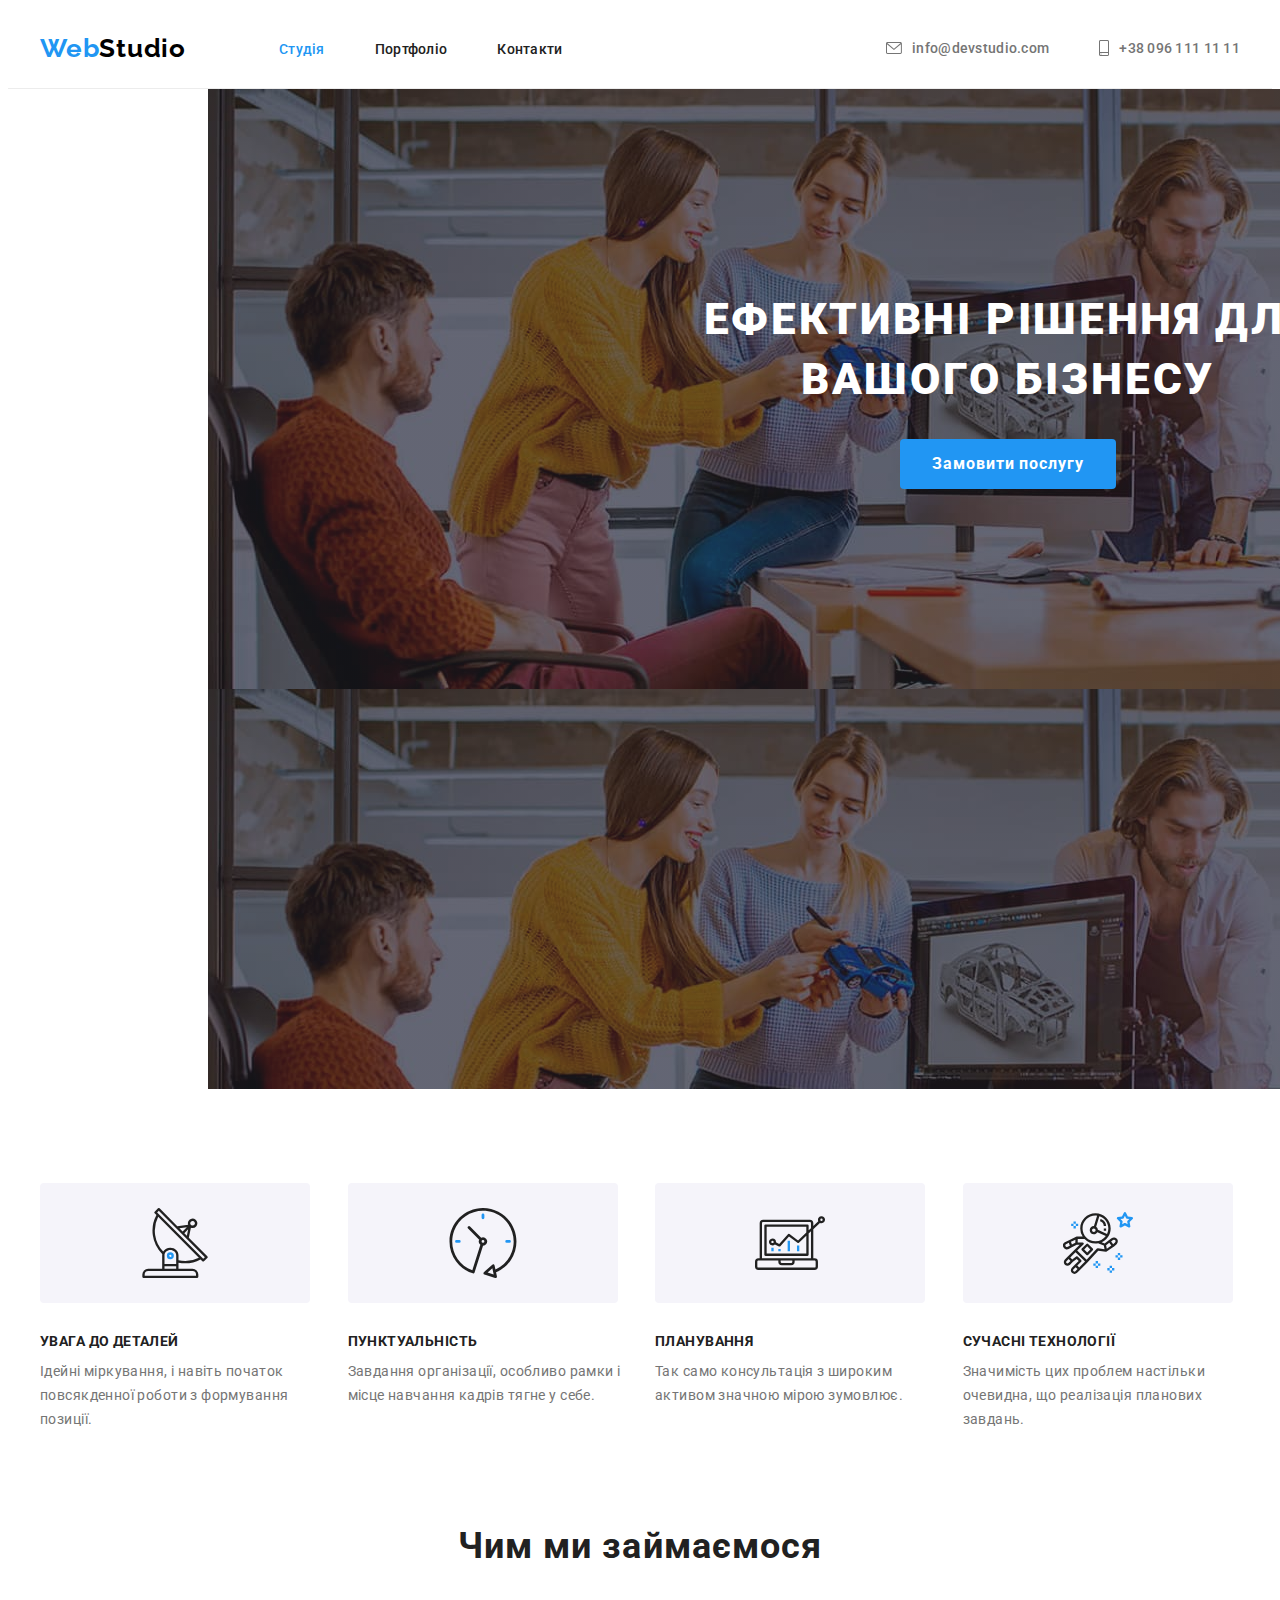
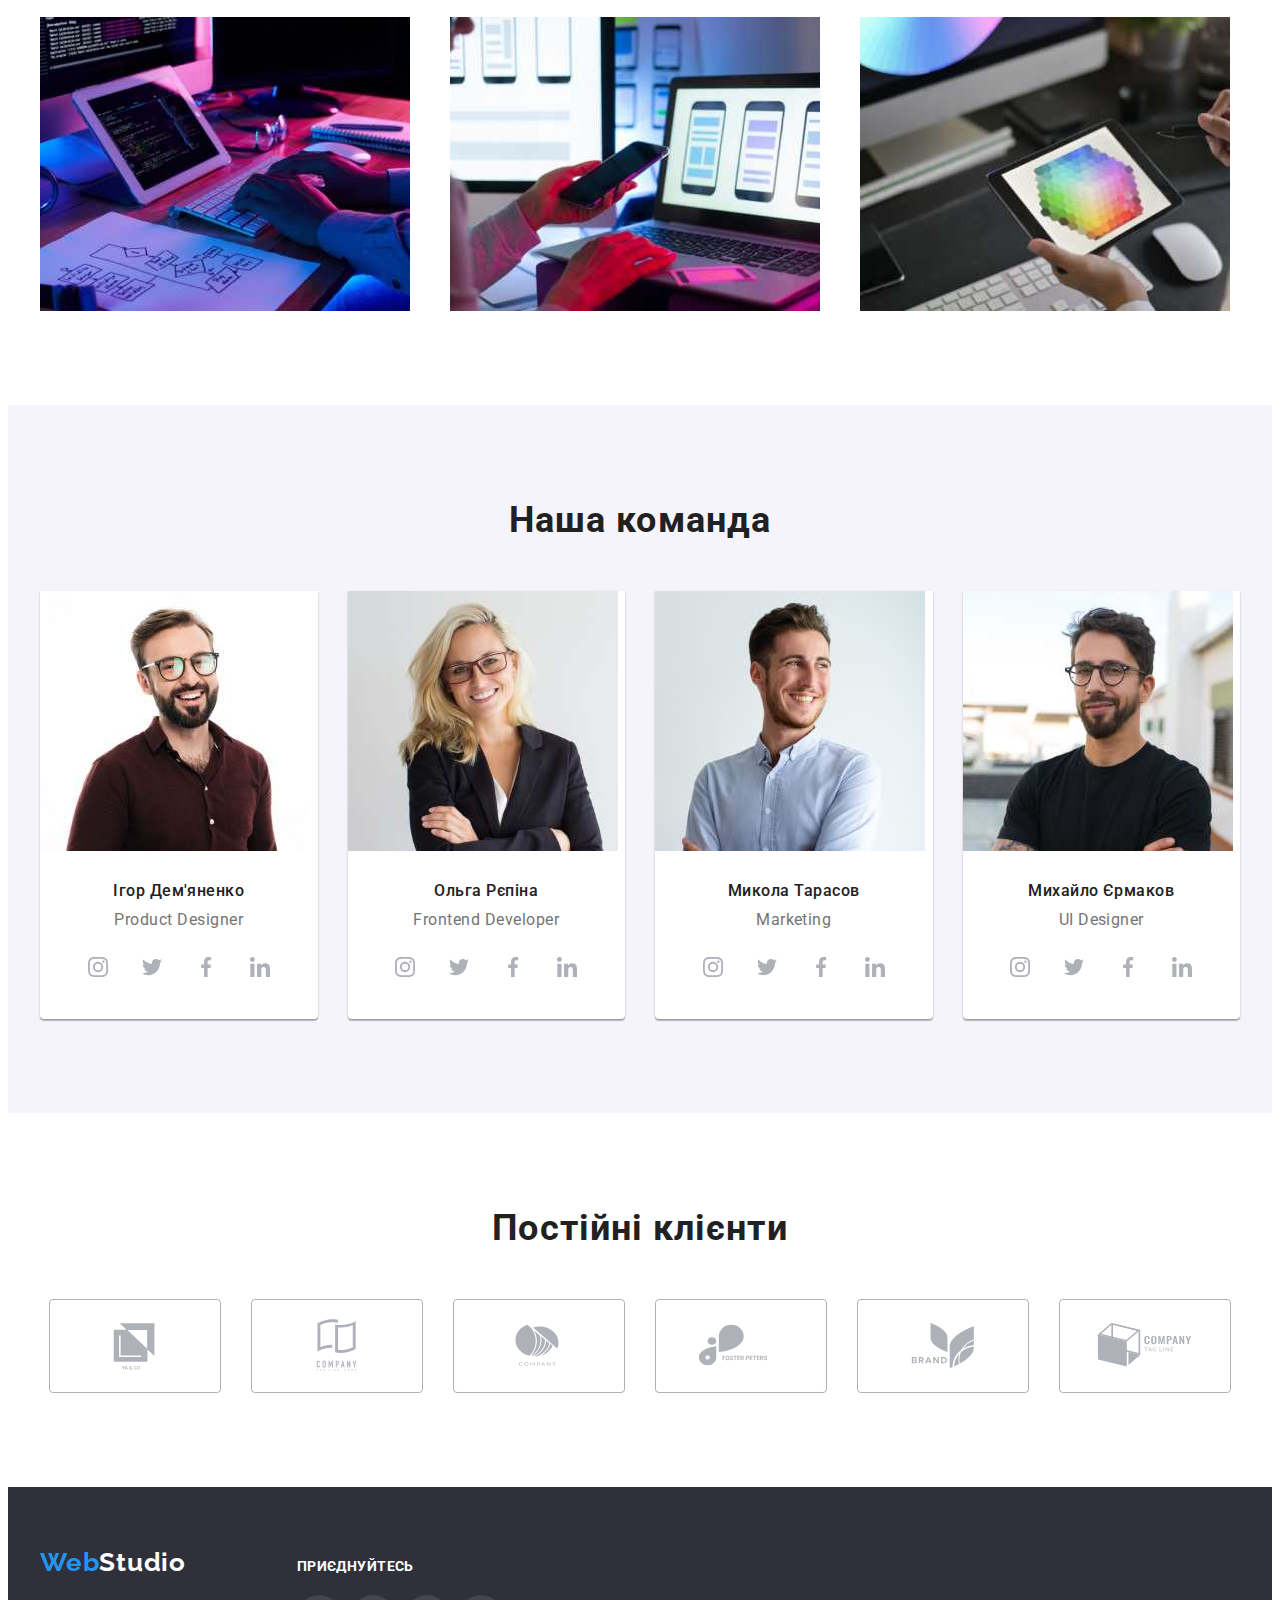
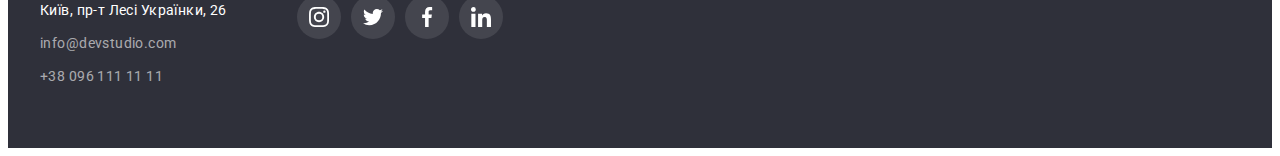
==== commit c8d0d71a: "Finished HW4" ====
--- a/index.html
+++ b/index.html
@@ -41,8 +41,11 @@
         </nav>
         <ul class="contact-list list">
           <li>
-            <a class="contact-link link" href="mailto:info@devstudio.com"
-              >
+            <a
+              class="contact-link link"
+              href="mailto:info@devstudio.com"
+              aria-label="іконка конверта"
+            >
               <svg class="icon-header" width="16" height="12">
                 <use href="./images/icons.svg#envelope"></use>
               </svg>
@@ -50,8 +53,11 @@
             >
           </li>
           <li>
-            <a class="contact-link link" href="tel:+380961111111"
-              >
+            <a
+              class="contact-link link"
+              href="tel:+380961111111"
+              aria-label="іконка смартфона"
+            >
               <svg class="icon-header" width="10" height="16">
                 <use href="./images/icons.svg#smartphone"></use>
               </svg>
@@ -77,7 +83,10 @@
             <li class="benefits-item">
               <div class="benefits-background">
                 <svg class="icons-benefits" width="70" height="70">
-                  <use href="./images/icons.svg#antenna"></use>
+                  <use
+                    href="./images/icons.svg#antenna"
+                    aria-label="іконка антени"
+                  ></use>
                 </svg>
               </div>
               <h3 class="benefits-header">Увага до деталей</h3>
@@ -89,7 +98,10 @@
             <li class="benefits-item">
               <div class="benefits-background">
                 <svg class="icons-benefits" width="70" height="70">
-                  <use href="./images/icons.svg#clock"></use>
+                  <use
+                    href="./images/icons.svg#clock"
+                    aria-label="іконка годинника"
+                  ></use>
                 </svg>
               </div>
               <h3 class="benefits-header">Пунктуальність</h3>
@@ -101,7 +113,10 @@
             <li class="benefits-item">
               <div class="benefits-background">
                 <svg class="icons-benefits" width="70" height="70">
-                  <use href="./images/icons.svg#diagram"></use>
+                  <use
+                    href="./images/icons.svg#diagram"
+                    aria-label="іконка діаграми"
+                  ></use>
                 </svg>
               </div>
               <h3 class="benefits-header">Планування</h3>
@@ -112,7 +127,10 @@
             <li class="benefits-item">
               <div class="benefits-background">
                 <svg class="icons-benefits" width="70" height="70">
-                  <use href="./images/icons.svg#astronaut"></use>
+                  <use
+                    href="./images/icons.svg#astronaut"
+                    aria-label="іконка астронавта"
+                  ></use>
                 </svg>
               </div>
               <h3 class="benefits-header">Сучасні технології</h3>
@@ -167,36 +185,49 @@
               <div class="team-wrapper">
                 <h3 class="name-header">Ігор Дем'яненко</h3>
                 <p class="team-position">Product Designer</p>
-              <ul class="social-list list">
-                <li class="social-item">
-                  <a class="social-link link" href="">
-                    <svg width="20" height="20">
-                      <use href="./images/icons.svg#instagram"></use>
-                    </svg>
-                  </a>
-                </li>
-                <li class="social-item">
-                  <a class="social-link link" href="">
-                    <svg width="20" height="20">
-                      <use href="./images/icons.svg#twitter"></use>
-                    </svg>
-                  </a>
-                </li>
-                <li class="social-item">
-                  <a class="social-link link" href="">
-                    <svg width="20" height="20">
-                      <use href="./images/icons.svg#facebook"></use>
-                    </svg>
-                  </a>
-                </li>
-                <li class="social-item">
-                  <a class="social-link link" href="">
-                    <svg width="20" height="20">
-                      <use href="./images/icons.svg#linkedin"></use>
-                    </svg>
-                  </a>
-                </li>
-              </ul>
+                <ul class="social-list list">
+                  <li class="social-item">
+                    <a
+                      class="social-link link"
+                      href=""
+                      aria-label="іконка інстраграму"
+                    >
+                      <svg width="20" height="20">
+                        <use href="./images/icons.svg#instagram"></use>
+                      </svg>
+                    </a>
+                  </li>
+                  <li class="social-item">
+                    <a class="social-link link" href="">
+                      <svg width="20" height="20">
+                        <use
+                          href="./images/icons.svg#twitter"
+                          aria-label="іконка твітера"
+                        ></use>
+                      </svg>
+                    </a>
+                  </li>
+                  <li class="social-item">
+                    <a class="social-link link" href="">
+                      <svg width="20" height="20">
+                        <use
+                          href="./images/icons.svg#facebook"
+                          aria-label="іконка фейсбуку"
+                        ></use>
+                      </svg>
+                    </a>
+                  </li>
+                  <li class="social-item">
+                    <a class="social-link link" href="">
+                      <svg width="20" height="20">
+                        <use
+                          href="./images/icons.svg#linkedin"
+                          aria-label="іконка лінкедіну"
+                        ></use>
+                      </svg>
+                    </a>
+                  </li>
+                </ul>
               </div>
             </li>
             <li class="team-card">
@@ -210,28 +241,44 @@
                 <p class="team-position">Frontend Developer</p>
                 <ul class="social-list list">
                   <li class="social-item">
-                    <a class="social-link link" href="">
+                    <a
+                      class="social-link link"
+                      href=""
+                      aria-label="іконка інстаграму"
+                    >
                       <svg width="20" height="20">
                         <use href="./images/icons.svg#instagram"></use>
                       </svg>
                     </a>
                   </li>
                   <li class="social-item">
-                    <a class="social-link link" href="">
+                    <a
+                      class="social-link link"
+                      href=""
+                      aria-label="іконка твітера"
+                    >
                       <svg width="20" height="20">
                         <use href="./images/icons.svg#twitter"></use>
                       </svg>
                     </a>
                   </li>
                   <li class="social-item">
-                    <a class="social-link link" href="">
+                    <a
+                      class="social-link link"
+                      href=""
+                      aria-label="іконка фейсбуку"
+                    >
                       <svg width="20" height="20">
                         <use href="./images/icons.svg#facebook"></use>
                       </svg>
                     </a>
                   </li>
                   <li class="social-item">
-                    <a class="social-link link" href="">
+                    <a
+                      class="social-link link"
+                      href=""
+                      aria-label="іконка лінкедіну"
+                    >
                       <svg width="20" height="20">
                         <use href="./images/icons.svg#linkedin"></use>
                       </svg>
@@ -251,28 +298,44 @@
                 <p class="team-position">Marketing</p>
                 <ul class="social-list list">
                   <li class="social-item">
-                    <a class="social-link link" href="">
+                    <a
+                      class="social-link link"
+                      href=""
+                      aria-label="іконка інстаграму"
+                    >
                       <svg width="20" height="20">
                         <use href="./images/icons.svg#instagram"></use>
                       </svg>
                     </a>
                   </li>
                   <li class="social-item">
-                    <a class="social-link link" href="">
+                    <a
+                      class="social-link link"
+                      href=""
+                      aria-label="іконка твітера"
+                    >
                       <svg width="20" height="20">
                         <use href="./images/icons.svg#twitter"></use>
                       </svg>
                     </a>
                   </li>
                   <li class="social-item">
-                    <a class="social-link link" href="">
+                    <a
+                      class="social-link link"
+                      href=""
+                      aria-label="іконка фейсбуку"
+                    >
                       <svg width="20" height="20">
                         <use href="./images/icons.svg#facebook"></use>
                       </svg>
                     </a>
                   </li>
                   <li class="social-item">
-                    <a class="social-link link" href="">
+                    <a
+                      class="social-link link"
+                      href=""
+                      aria-label="іконка лінкедіну"
+                    >
                       <svg width="20" height="20">
                         <use href="./images/icons.svg#linkedin"></use>
                       </svg>
@@ -292,28 +355,44 @@
                 <p class="team-position">UI Designer</p>
                 <ul class="social-list list">
                   <li class="social-item">
-                    <a class="social-link link" href="">
+                    <a
+                      class="social-link link"
+                      href=""
+                      aria-label="іконка інстаграму"
+                    >
                       <svg width="20" height="20">
                         <use href="./images/icons.svg#instagram"></use>
                       </svg>
                     </a>
                   </li>
                   <li class="social-item">
-                    <a class="social-link link" href="">
+                    <a
+                      class="social-link link"
+                      href=""
+                      aria-label="іконка твітера"
+                    >
                       <svg width="20" height="20">
                         <use href="./images/icons.svg#twitter"></use>
                       </svg>
                     </a>
                   </li>
                   <li class="social-item">
-                    <a class="social-link link" href="">
+                    <a
+                      class="social-link link"
+                      href=""
+                      aria-label="іконка фейсбуку"
+                    >
                       <svg width="20" height="20">
                         <use href="./images/icons.svg#facebook"></use>
                       </svg>
                     </a>
                   </li>
                   <li class="social-item">
-                    <a class="social-link link" href="">
+                    <a
+                      class="social-link link"
+                      href=""
+                      aria-label="іконка лінкедіну"
+                    >
                       <svg width="20" height="20">
                         <use href="./images/icons.svg#linkedin"></use>
                       </svg>
@@ -324,140 +403,143 @@
             </li>
           </ul>
         </div>
-        </section>
-        <!-- Клієнти -->
-        <section>
+      </section>
+      <!-- Клієнти -->
+      <section>
         <div class="container">
           <h2 class="clients-header">Постійні клієнти</h2>
           <ul class="client-list list">
-            <div>
             <li class="client-items">
-              <a href="" class="clients-link">
+              <a class="clients-link" href="" aria-label="іконка лого-1">
                 <svg class="icon-clients" width="106" height="60">
                   <use href="./images/icons.svg#Logo1"></use>
                 </svg>
               </a>
             </li>
-            </div>
-            <div>
             <li class="client-items">
-              <a href="" class="clients-link">
+              <a class="clients-link" href="" aria-label="іконка лого-2">
                 <svg class="icon-clients" width="106" height="60">
                   <use href="./images/icons.svg#Logo2"></use>
                 </svg>
               </a>
             </li>
-            </div>
-            <div>
             <li class="client-items">
-              <a href="" class="clients-link">
+              <a class="clients-link" href="" aria-label="іконка лого-3">
                 <svg class="icon-clients" width="106" height="60">
                   <use href="./images/icons.svg#Logo3"></use>
                 </svg>
               </a>
             </li>
-            </div>
-            <div>
             <li class="client-items">
-              <a href="" class="clients-link">
+              <a class="clients-link" href="" aria-label="іконка лого-4">
                 <svg class="icon-clients" width="106" height="60">
                   <use href="./images/icons.svg#Logo4"></use>
                 </svg>
               </a>
             </li>
-            </div>
-            <div>
             <li class="client-items">
-              <a href="" class="clients-link">
+              <a class="clients-link" href="" aria-label="іконка лого-5">
                 <svg class="icon-clients" width="106" height="60">
                   <use href="./images/icons.svg#Logo5"></use>
                 </svg>
               </a>
             </li>
-            </div>
-            <div>
             <li class="client-items">
-              <a href="" class="clients-link">
+              <a class="clients-link" href="" aria-label="іконка лого-6">
                 <svg class="icon-clients" width="106" height="60">
                   <use href="./images/icons.svg#Logo6"></use>
                 </svg>
               </a>
             </li>
-            </div>
           </ul>
         </div>
-        </section>
+      </section>
     </main>
     <!--Підвал сторінки-->
     <footer>
       <div class="container footer-container">
         <!-- перша частина -->
         <div>
-        <a class="logo" href="./index.html"
-          ><span class="logo-blue">Web</span
-          ><span class="logo-white">Studio</span></a
-        >
-        <address>
-          <ul class="list">
-            <li class="contact-item">
+          <a class="logo" href="./index.html"
+            ><span class="logo-blue">Web</span
+            ><span class="logo-white">Studio</span></a
+          >
+          <address>
+            <ul class="list">
+              <li class="contact-item">
+                <a
+                  class="address-item link"
+                  href="https://goo.gl/maps/xYVmCQSycFGv2e8E6"
+                  target="_blank"
+                  rel="noopener noreferrer"
+                  >Київ, пр-т Лесі Українки, 26</a
+                >
+              </li>
+              <li class="contact-item">
+                <a class="low-contact link" href="mailto:info@devstudio.com"
+                  >info@devstudio.com</a
+                >
+              </li>
+              <li class="contact-item">
+                <a class="low-contact link" href="tel:+380961111111"
+                  >+38 096 111 11 11</a
+                >
+              </li>
+            </ul>
+          </address>
+        </div>
+
+        <!-- друга частина -->
+        <div class="social-contacts">
+          <strong class="join-socials">Приєднуйтесь</strong>
+          <ul class="social-list-join list">
+            <li>
               <a
-                class="address-item link"
-                href="https://goo.gl/maps/xYVmCQSycFGv2e8E6"
-                target="_blank"
-                rel="noopener noreferrer"
-                >Київ, пр-т Лесі Українки, 26</a
+                class="social-link-join link"
+                href=""
+                aria-label="іконка інстаграму"
               >
-            </li>
-            <li class="contact-item">
-              <a class="low-contact link" href="mailto:info@devstudio.com"
-                >info@devstudio.com</a
+                <svg class="" width="20" height="20">
+                  <use href="./images/icons.svg#instagram"></use>
+                </svg>
+              </a>
+            </li>
+            <li>
+              <a
+                class="social-link-join link"
+                href=""
+                aria-label="іконка твітера"
               >
-            </li>
-            <li class="contact-item">
-              <a class="low-contact link" href="tel:+380961111111"
-                >+38 096 111 11 11</a
+                <svg class="" width="20" height="20">
+                  <use href="./images/icons.svg#twitter"></use>
+                </svg>
+              </a>
+            </li>
+            <li>
+              <a
+                class="social-link-join link"
+                href=""
+                aria-label="іконка фейсбуку"
               >
+                <svg class="" width="20" height="20">
+                  <use href="./images/icons.svg#facebook"></use>
+                </svg>
+              </a>
+            </li>
+            <li>
+              <a
+                class="social-link-join link"
+                href=""
+                aria-label="іконка лінкедіну"
+              >
+                <svg class="" width="20" height="20">
+                  <use href="./images/icons.svg#linkedin"></use>
+                </svg>
+              </a>
             </li>
           </ul>
-        </address>
-        </div>
-      </div>
-      <!-- друга частина -->
-      <div class="social-contacts">
-        <strong class="join-socials">Приєднуйтесь</strong>
-        <ul class="socials-list list">
-          <li>
-<a href="" class="social-link-join link">
-  <svg class="" width="20" height="20">
-    <use href="./images/icons.svg#instagram"></use>
-  </svg>
-</a>
-          </li>
-          <li>
-            <a href="" class="social-link-join link">
-              <svg class="" width="20" height="20">
-                <use href="./images/icons.svg#twitter"></use>
-              </svg>
-            </a>
-          </li>
-          <li>
-            <a href="" class="social-link-join link">
-              <svg class="" width="20" height="20">
-                <use href="./images/icons.svg#facebook"></use>
-              </svg>
-            </a>
-          </li>
-          <li>
-            <a href="" class="social-link-join link">
-              <svg class="" width="20" height="20">
-                <use href="./images/icons.svg#linkedin"></use>
-              </svg>
-            </a>
-          </li>
-        </ul>
+        </div>
       </div>
     </footer>
   </body>
 </html>
-
-<!-- АРІА ЛЕЙБЛ ДО СВГ!!!!!! -->--- a/css/styles.css
+++ b/css/styles.css
@@ -411,8 +411,6 @@
 }
 
 .social-contacts {
-  display: flex;
-  justify-content: center;
   margin-left: 70px;
 }
 
@@ -423,7 +421,12 @@
   letter-spacing: 0.03em;
   text-transform: uppercase;
   color: var(--secondary-color);
-  margin-bottom: 20px;
+}
+
+.social-list-join {
+  display: flex;
+  gap: 10px;
+  margin-top: 20px;
 }
 
 .social-link-join {
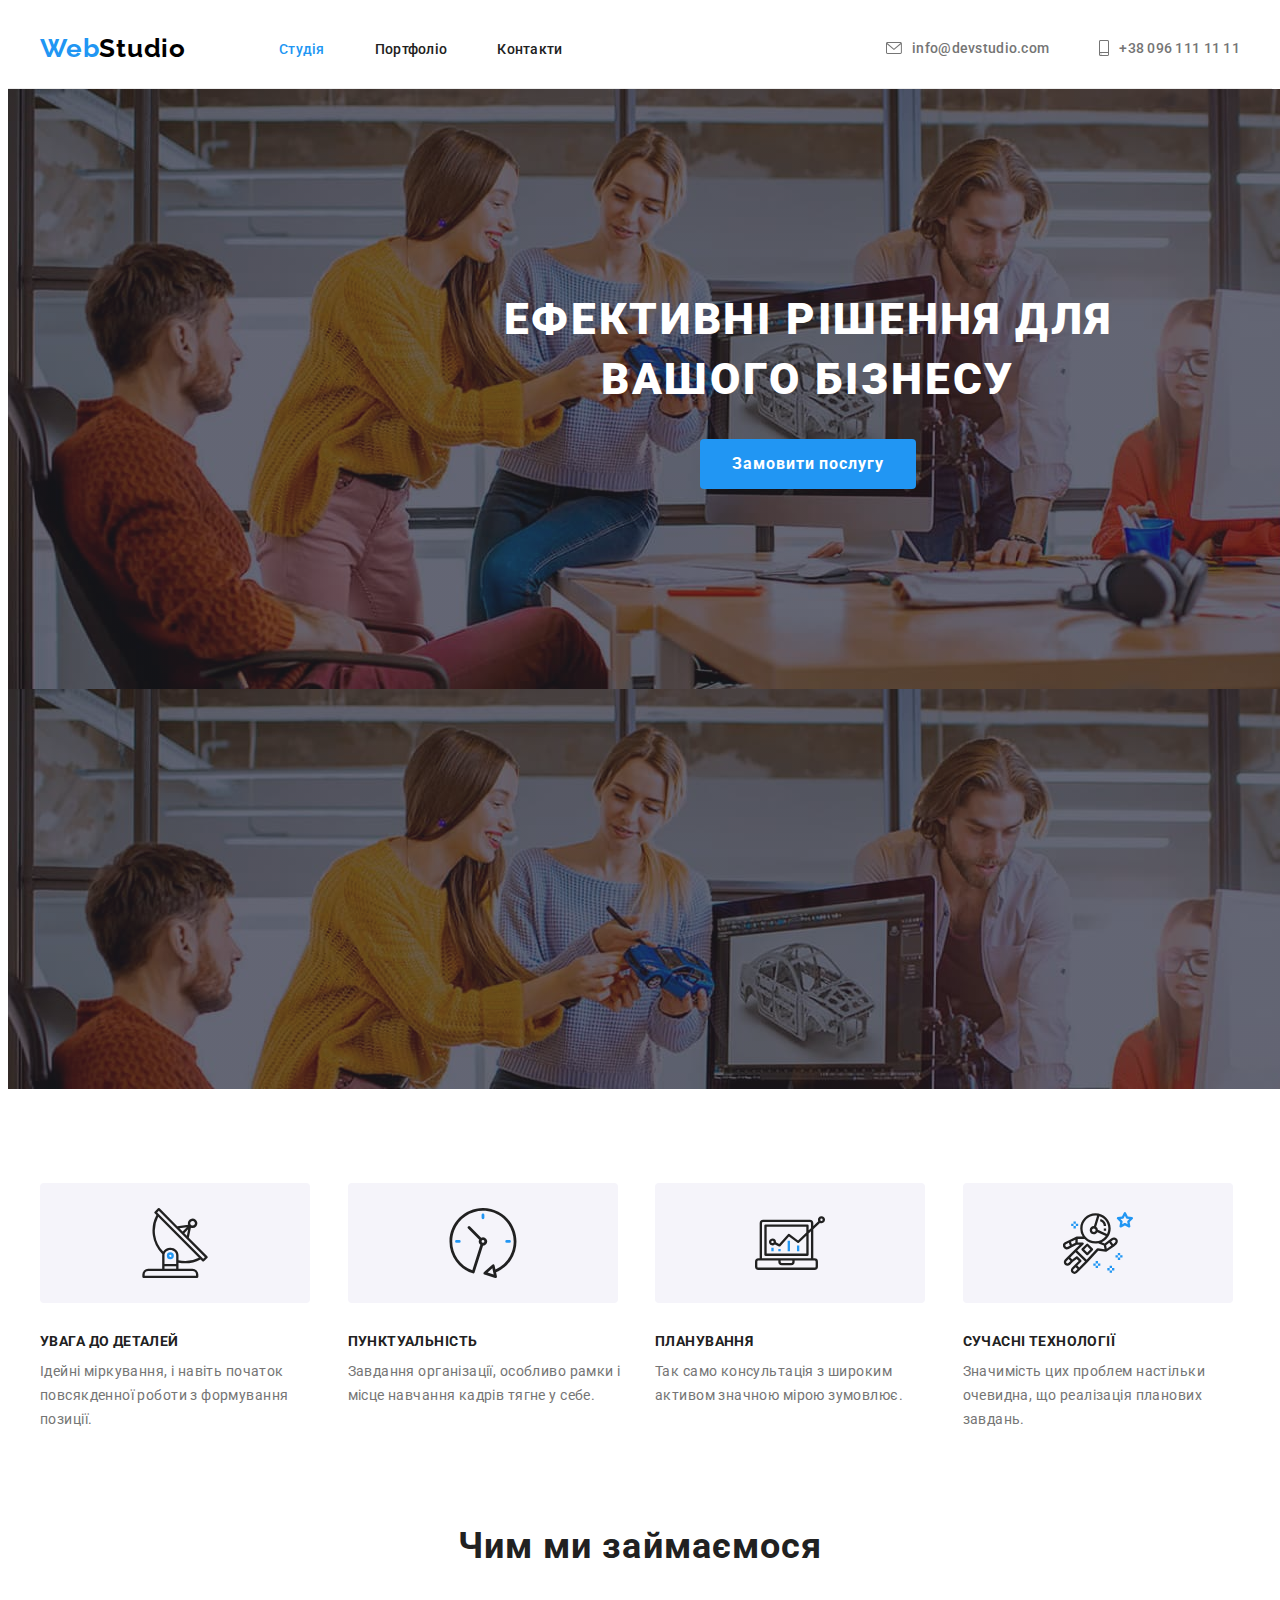
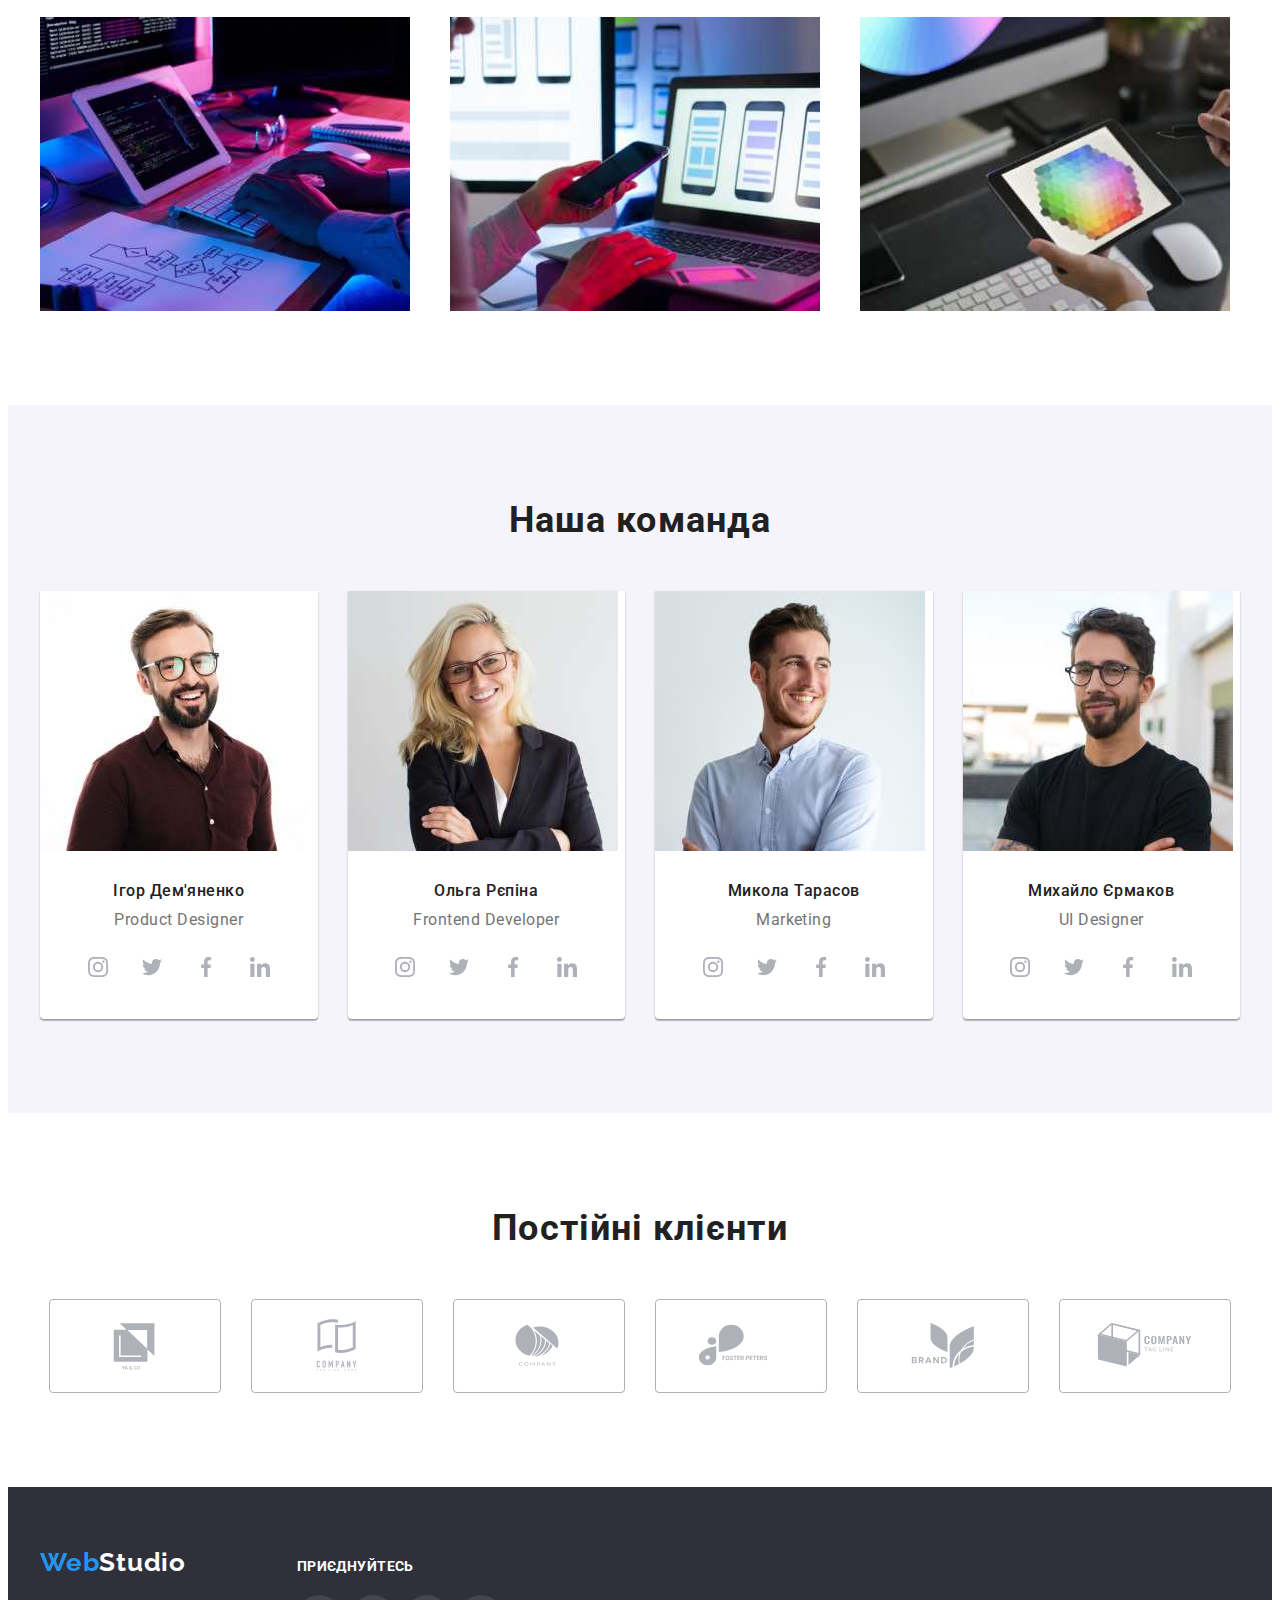
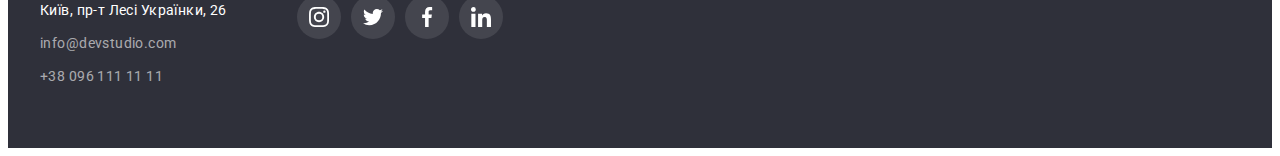
==== commit 0e208976: "Mistakes correction" ====
--- a/index.html
+++ b/index.html
@@ -405,7 +405,7 @@
         </div>
       </section>
       <!-- Клієнти -->
-      <section>
+      <section class="section">
         <div class="container">
           <h2 class="clients-header">Постійні клієнти</h2>
           <ul class="client-list list">
--- a/css/styles.css
+++ b/css/styles.css
@@ -148,8 +148,8 @@
       url(../images/hero-image.jpg);
       width: 1600px;
       height: 600px;
-margin-left: 200px;
-margin-right: 200px;
+margin-left: auto;
+margin-right: auto;
 }
 
 .hero-title {
@@ -314,6 +314,7 @@
   display: flex;
   justify-content: center;
   gap: 10px;
+  margin-top: 16px;
 }
 
 .social-link {
@@ -324,7 +325,6 @@
   height: 44px;
   fill: #AFB1B8;
   border-radius: 50%;
-  margin-top: 16px;
 }
 
 .social-link:hover,
@@ -341,7 +341,6 @@
     text-align: center;
     letter-spacing: 0.03em;
     color: var(--header-color);
-  padding-top: 94px;
   margin-bottom: 50px;
 }
 
@@ -349,7 +348,6 @@
   display: flex;
   justify-content: center;
   gap: 30px;
-  padding-bottom: 94px;
 }
 
 .clients-link {
